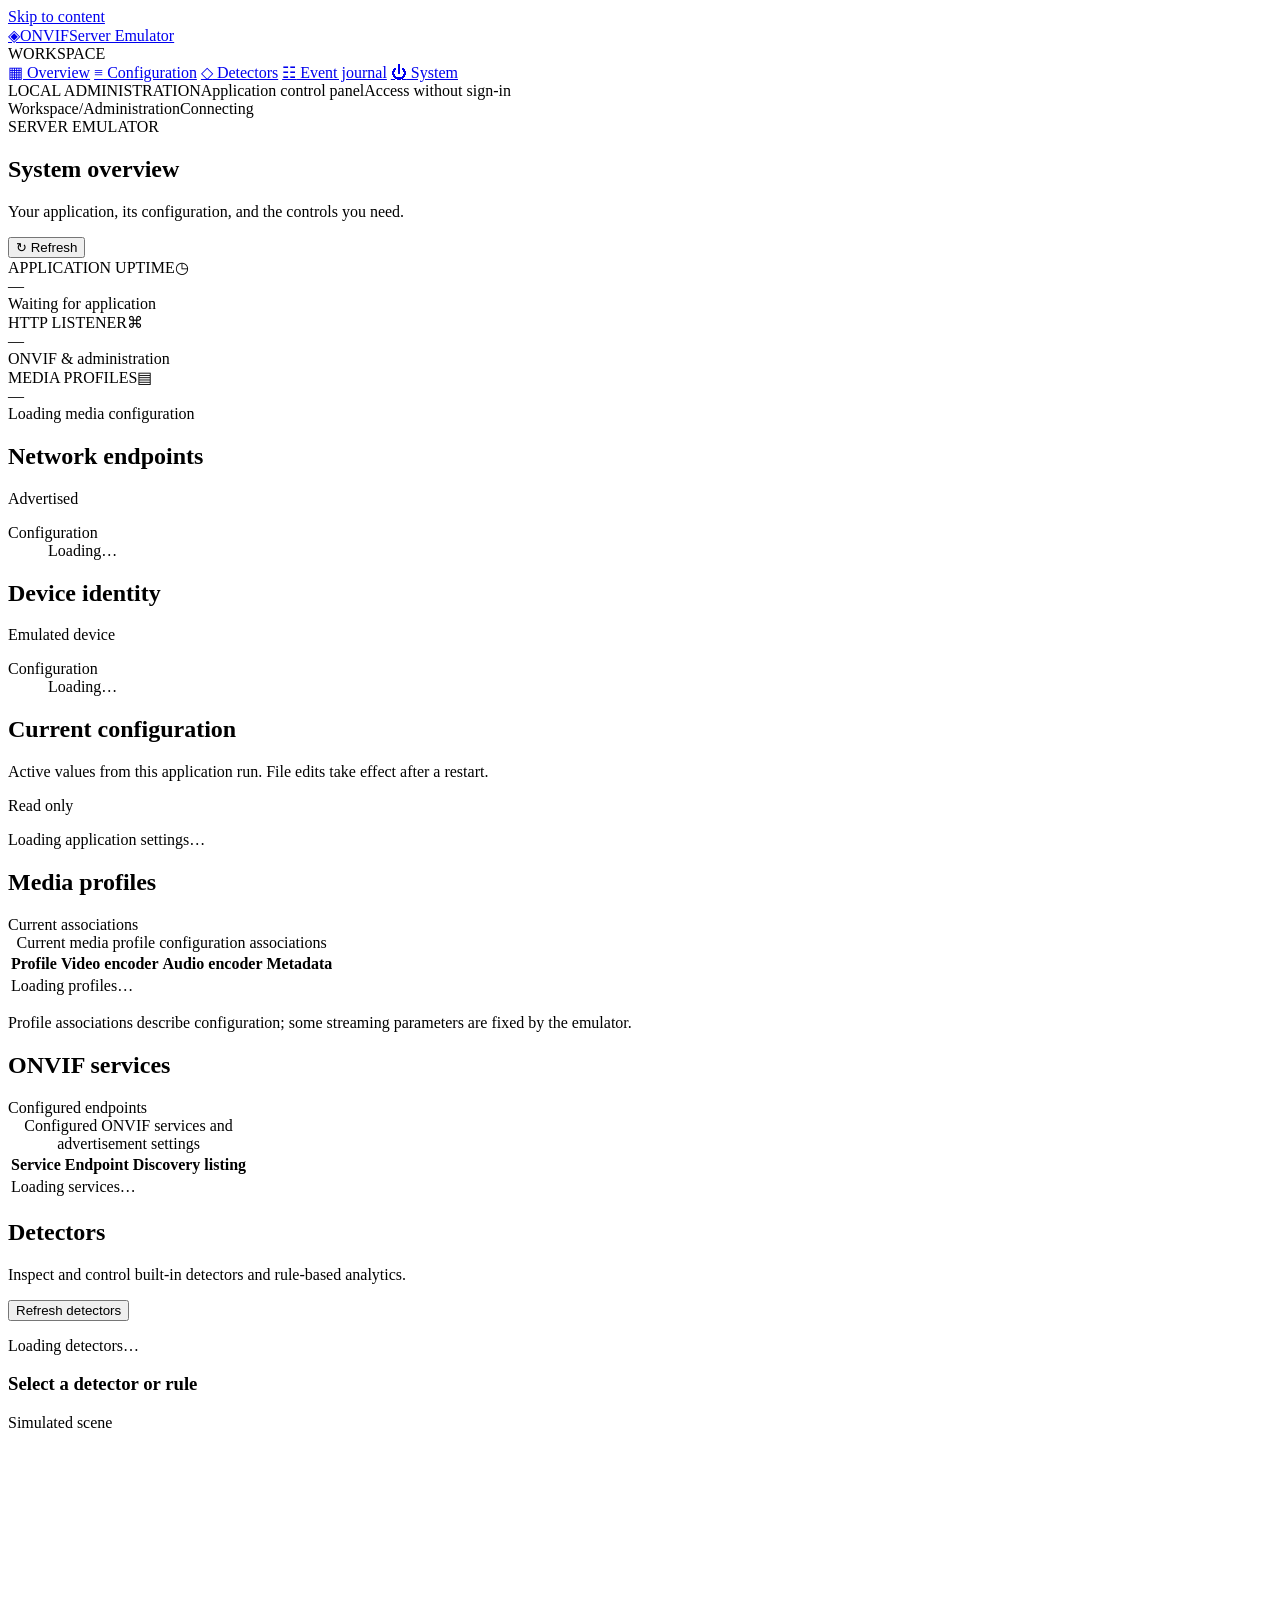
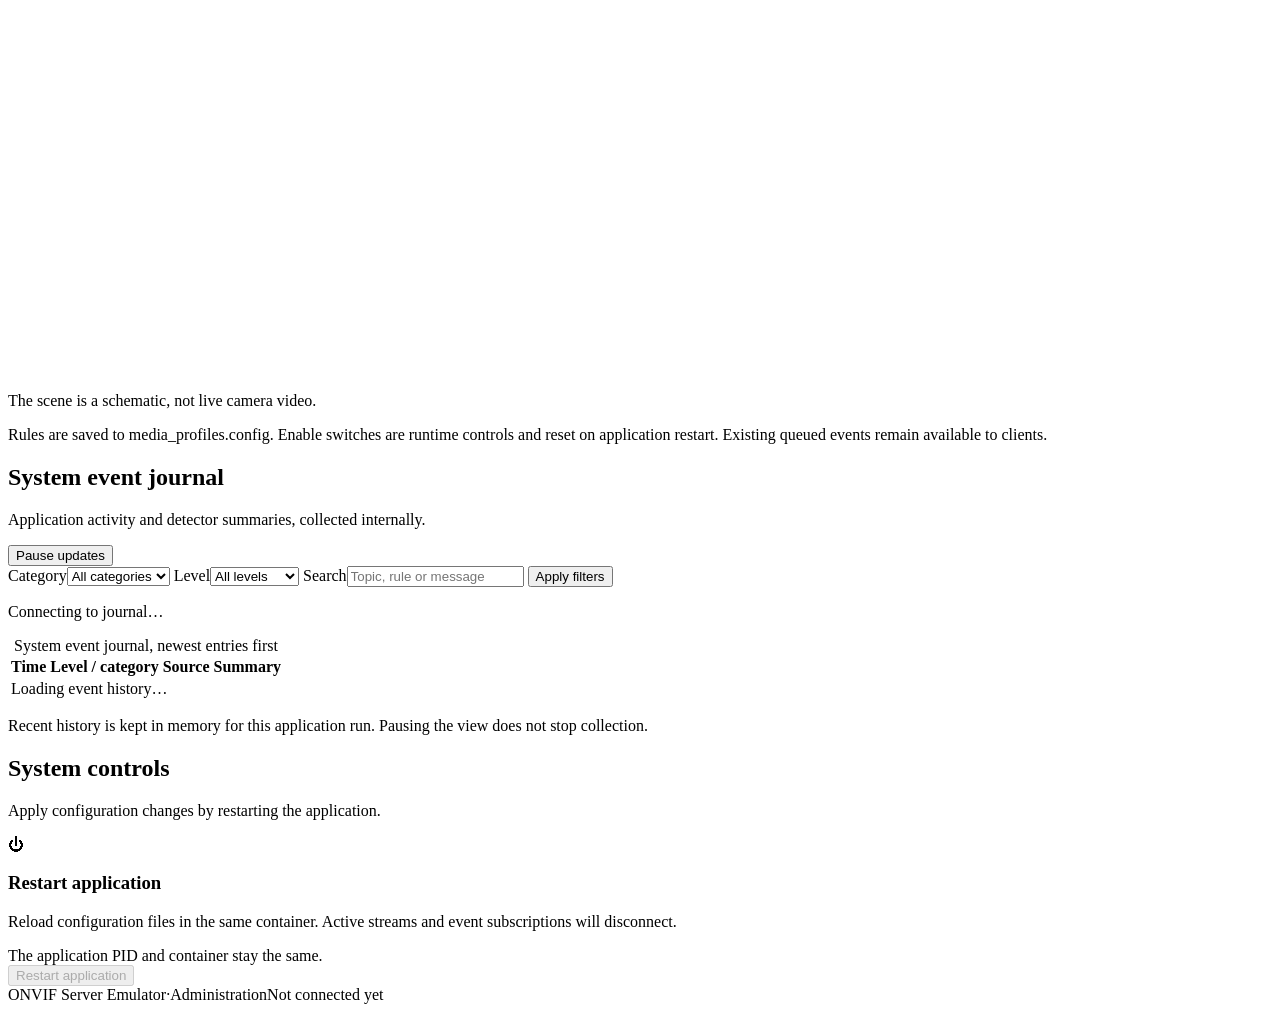
==== web/index.html @ cf8c88bb "Implement Detector Controls and UI for Analytics Rules - Added DetectorControls class to manage runt" ====
<!doctype html>
<html lang="en">
<head>
  <meta charset="utf-8">
  <meta name="viewport" content="width=device-width, initial-scale=1">
  <meta name="color-scheme" content="light">
  <title>Administration · ONVIF Server Emulator</title>
  <link rel="stylesheet" href="/admin/app.css">
  <script src="/admin/app.js" defer></script>
  <script src="/admin/detectors.js" defer></script>
</head>
<body>
  <a class="skip-link" href="#main">Skip to content</a>
  <aside class="sidebar" aria-label="Administration navigation">
    <a class="brand" href="/admin/" aria-label="ONVIF Server Emulator home"><span class="brand-icon" aria-hidden="true">◈</span><span>ONVIF<span class="brand-subtitle">Server Emulator</span></span></a>
    <div class="nav-label">WORKSPACE</div>
    <nav>
      <a class="nav-link" href="#overview"><span aria-hidden="true">▦</span> Overview</a>
      <a class="nav-link" href="#configuration"><span aria-hidden="true">≡</span> Configuration</a>
      <a class="nav-link" href="#detectors"><span aria-hidden="true">◇</span> Detectors</a>
      <a class="nav-link" href="#journal"><span aria-hidden="true">☷</span> Event journal</a>
      <a class="nav-link" href="#system"><span aria-hidden="true">⏻</span> System</a>
    </nav>
    <div class="sidebar-footer"><span class="sidebar-caption">LOCAL ADMINISTRATION</span><span>Application control panel</span><span class="access-label">Access without sign-in</span></div>
  </aside>
  <div class="workspace">
    <header class="topbar"><span><span class="muted">Workspace</span><span class="breadcrumb" aria-hidden="true">/</span>Administration</span><span id="connection" class="connection connecting"><span class="status-dot"></span><span id="connection-label">Connecting</span></span></header>
    <main id="main">
      <section id="overview" aria-labelledby="page-title">
        <div class="page-heading"><div><div class="eyebrow">SERVER EMULATOR</div><h1 id="page-title">System overview</h1><p class="intro">Your application, its configuration, and the controls you need.</p></div><button class="button secondary" id="refresh" type="button"><span aria-hidden="true">↻</span> Refresh</button></div>
        <div id="notice" class="notice" role="status" aria-live="polite" hidden></div>
        <div class="stats">
          <article class="stat"><div class="stat-label">APPLICATION UPTIME<span class="stat-icon" aria-hidden="true">◷</span></div><div class="stat-value" id="uptime">—</div><div class="stat-foot" id="process">Waiting for application</div></article>
          <article class="stat"><div class="stat-label">HTTP LISTENER<span class="stat-icon" aria-hidden="true">⌘</span></div><div class="stat-value mono" id="http-port">—</div><div class="stat-foot" id="http-bind">ONVIF &amp; administration</div></article>
          <article class="stat"><div class="stat-label">MEDIA PROFILES<span class="stat-icon" aria-hidden="true">▤</span></div><div class="stat-value" id="profile-count">—</div><div class="stat-foot" id="metadata-status">Loading media configuration</div></article>
        </div>
        <div class="summary-grid"><article class="panel"><div class="panel-heading"><h2>Network endpoints</h2><span class="tag">Advertised</span></div><dl id="network-summary" class="key-values"><dt>Configuration</dt><dd>Loading…</dd></dl></article><article class="panel"><div class="panel-heading"><h2>Device identity</h2><span class="tag">Emulated device</span></div><dl id="device-summary" class="key-values"><dt>Configuration</dt><dd>Loading…</dd></dl></article></div>
      </section>
      <section id="configuration" aria-labelledby="configuration-title">
        <div class="section-heading"><div><h2 id="configuration-title">Current configuration</h2><p>Active values from this application run. File edits take effect after a restart.</p></div><span class="tag">Read only</span></div>
        <div class="panel config-panel" id="settings"><p class="loading">Loading application settings…</p></div>
        <article class="panel table-panel"><div class="panel-heading"><h2>Media profiles</h2><span class="tag">Current associations</span></div><div class="table-scroll"><table><caption class="sr-only">Current media profile configuration associations</caption><thead><tr><th>Profile</th><th>Video encoder</th><th>Audio encoder</th><th>Metadata</th></tr></thead><tbody id="profiles-body"><tr><td colspan="4">Loading profiles…</td></tr></tbody></table></div><p class="table-note">Profile associations describe configuration; some streaming parameters are fixed by the emulator.</p></article>
        <article class="panel table-panel"><div class="panel-heading"><h2>ONVIF services</h2><span class="tag">Configured endpoints</span></div><div class="table-scroll"><table><caption class="sr-only">Configured ONVIF services and advertisement settings</caption><thead><tr><th>Service</th><th>Endpoint</th><th>Discovery listing</th></tr></thead><tbody id="services-body"><tr><td colspan="3">Loading services…</td></tr></tbody></table></div></article>
      </section>
      <section id="detectors" aria-labelledby="detector-title">
        <div class="section-heading"><div><h2 id="detector-title">Detectors</h2><p>Inspect and control built-in detectors and rule-based analytics.</p></div><button id="detector-refresh" class="button secondary" type="button">Refresh detectors</button></div>
        <p id="detector-message" class="notice" role="status" aria-live="polite">Loading detectors…</p>
        <div class="detector-layout">
          <aside class="panel detector-catalog" aria-label="Detector list" id="detector-catalog"></aside>
          <article class="panel detector-editor">
            <div class="panel-heading"><h3 id="detector-selected-title">Select a detector or rule</h3><span class="tag">Simulated scene</span></div>
            <canvas id="detector-scene" width="960" height="540" aria-label="Configured detector geometry over a uniform simulated frame"></canvas>
            <p id="detector-coordinate-note" class="table-note">The scene is a schematic, not live camera video.</p>
            <div id="detector-settings" class="detector-settings"></div>
          </article>
        </div>
        <p class="table-note">Rules are saved to media_profiles.config. Enable switches are runtime controls and reset on application restart. Existing queued events remain available to clients.</p>
      </section>
      <section id="journal" aria-labelledby="journal-title">
        <div class="section-heading"><div><h2 id="journal-title">System event journal</h2><p>Application activity and detector summaries, collected internally.</p></div><button id="journal-pause" class="button secondary" type="button" aria-pressed="false">Pause updates</button></div>
        <article class="panel">
          <form id="journal-filters" class="journal-filters" role="search" aria-label="Filter journal">
            <label>Category<select id="journal-category"><option value="">All categories</option><option value="system">System</option><option value="client">Clients</option><option value="detector">Detectors</option></select></label>
            <label>Level<select id="journal-level"><option value="">All levels</option><option value="info">Information</option><option value="warn">Warning</option><option value="error">Error</option></select></label>
            <label class="journal-search">Search<input id="journal-search" type="search" maxlength="64" placeholder="Topic, rule or message"></label>
            <button class="button secondary" type="submit">Apply filters</button>
          </form>
          <p id="journal-state" class="journal-state" role="status" aria-live="polite">Connecting to journal…</p>
          <p id="journal-gap" class="journal-gap" role="status" hidden></p>
          <div class="table-scroll journal-scroll" tabindex="0" aria-label="Event history">
            <table><caption class="sr-only">System event journal, newest entries first</caption><thead><tr><th>Time</th><th>Level / category</th><th>Source</th><th>Summary</th></tr></thead><tbody id="journal-body"><tr><td colspan="4">Loading event history…</td></tr></tbody></table>
          </div>
          <p class="table-note">Recent history is kept in memory for this application run. Pausing the view does not stop collection.</p>
        </article>
      </section>
      <section id="system" aria-labelledby="system-title"><div class="section-heading"><div><h2 id="system-title">System controls</h2><p>Apply configuration changes by restarting the application.</p></div></div><article class="panel restart-panel"><div class="restart-icon" aria-hidden="true">⏻</div><div class="restart-copy"><h3>Restart application</h3><p>Reload configuration files in the same container. Active streams and event subscriptions will disconnect.</p><span class="restart-note">The application PID and container stay the same.</span></div><button id="restart" class="button danger" type="button" disabled>Restart application</button></article></section>
      <footer class="page-footer"><span>ONVIF Server Emulator<span class="footer-separator">·</span>Administration</span><span id="last-update">Not connected yet</span></footer>
    </main>
  </div>
  <dialog id="restart-dialog" aria-labelledby="dialog-title" aria-describedby="dialog-description"><form method="dialog"><div class="dialog-icon" aria-hidden="true">⏻</div><h2 id="dialog-title">Restart application?</h2><p id="dialog-description">The application will reload its configuration files. Active streams and event subscriptions will disconnect and must be reconnected.</p><p class="dialog-detail">If you changed the HTTP address or port, reopen administration at the new address. Invalid configuration can prevent startup.</p><div class="dialog-actions"><button class="button secondary" value="cancel" autofocus>Cancel</button><button id="confirm-restart" class="button danger" value="restart">Restart application</button></div></form></dialog>
  <noscript><p class="noscript">Enable JavaScript to view current settings and restart the application.</p></noscript>
</body>
</html>
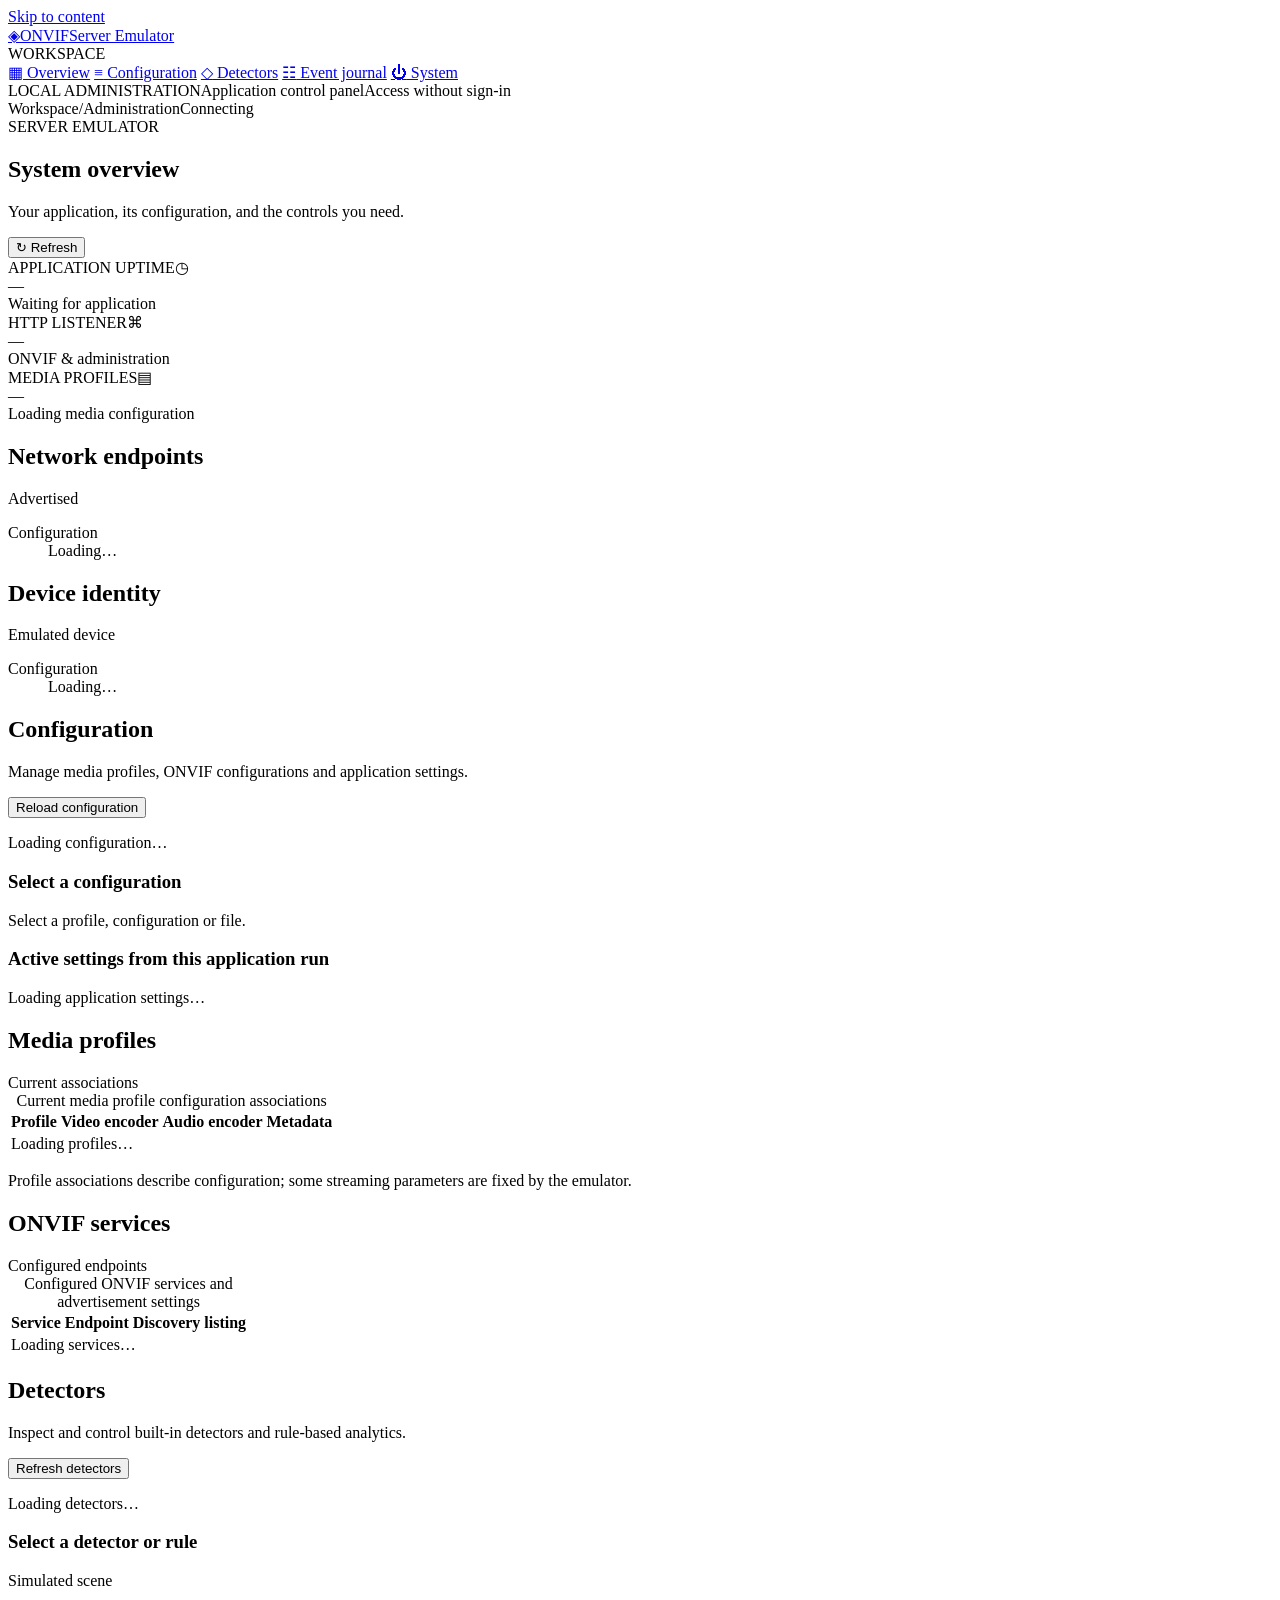
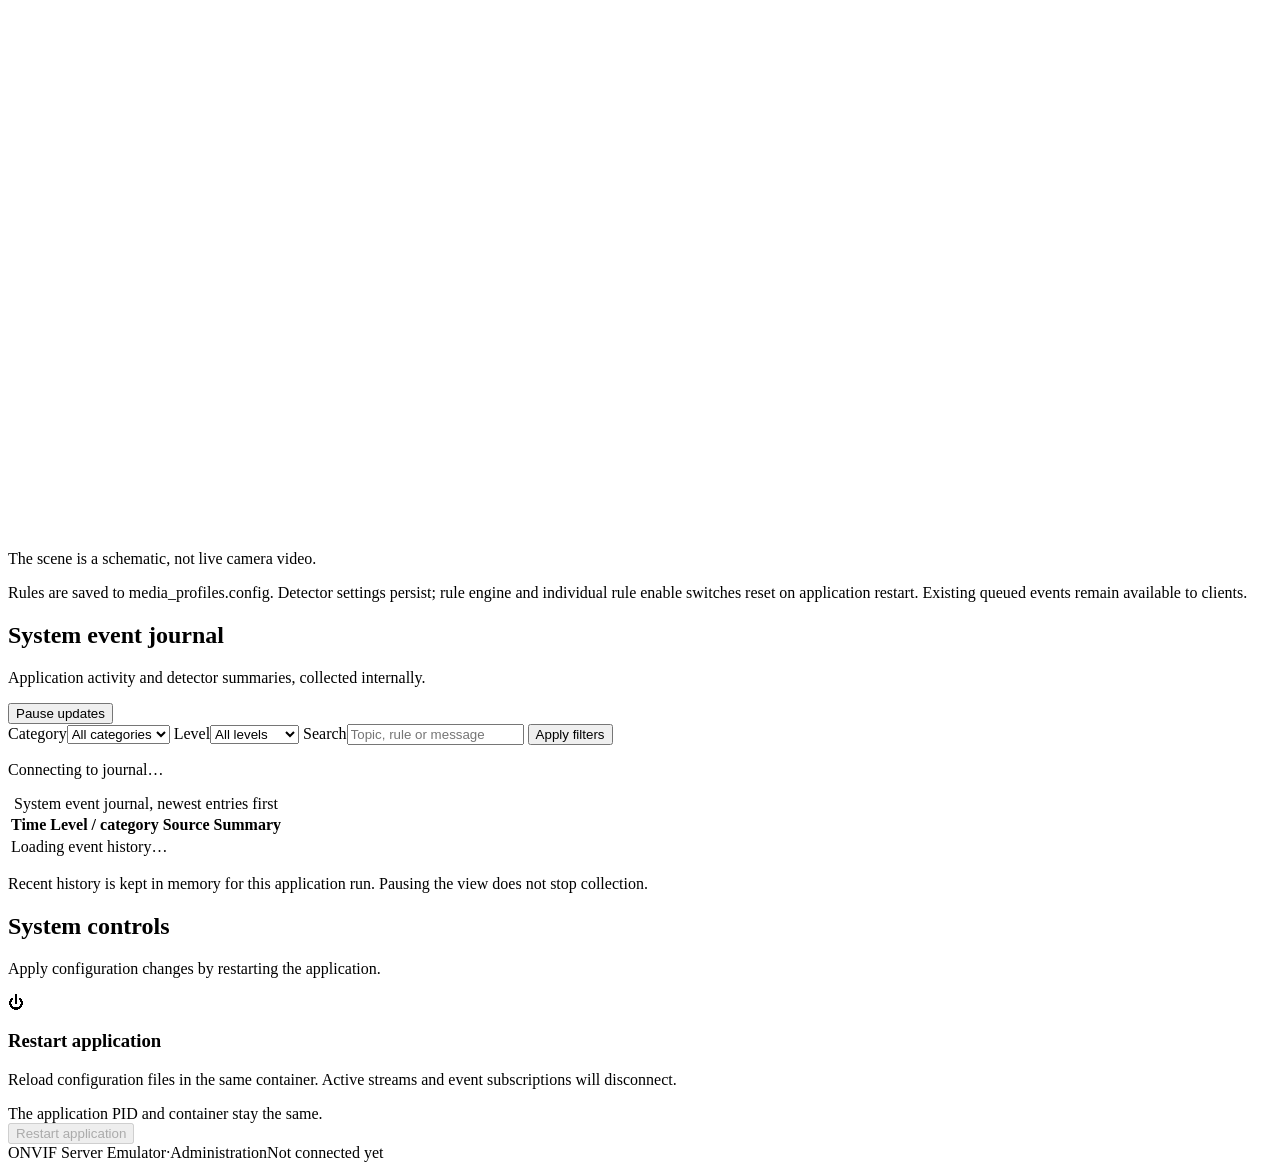
==== commit ffe22c71: "feat: Implement Configuration UI for managing media profiles and ONVIF settings - Added Configuratio" ====
--- a/web/index.html
+++ b/web/index.html
@@ -8,6 +8,7 @@
   <link rel="stylesheet" href="/admin/app.css">
   <script src="/admin/app.js" defer></script>
   <script src="/admin/detectors.js" defer></script>
+  <script src="/admin/configuration.js" defer></script>
 </head>
 <body>
   <a class="skip-link" href="#main">Skip to content</a>
@@ -37,7 +38,14 @@
         <div class="summary-grid"><article class="panel"><div class="panel-heading"><h2>Network endpoints</h2><span class="tag">Advertised</span></div><dl id="network-summary" class="key-values"><dt>Configuration</dt><dd>Loading…</dd></dl></article><article class="panel"><div class="panel-heading"><h2>Device identity</h2><span class="tag">Emulated device</span></div><dl id="device-summary" class="key-values"><dt>Configuration</dt><dd>Loading…</dd></dl></article></div>
       </section>
       <section id="configuration" aria-labelledby="configuration-title">
-        <div class="section-heading"><div><h2 id="configuration-title">Current configuration</h2><p>Active values from this application run. File edits take effect after a restart.</p></div><span class="tag">Read only</span></div>
+        <div class="section-heading"><div><h2 id="configuration-title">Configuration</h2><p>Manage media profiles, ONVIF configurations and application settings.</p></div><button id="configuration-refresh" class="button secondary" type="button">Reload configuration</button></div>
+        <p id="configuration-message" class="notice" role="status" aria-live="polite" hidden></p>
+        <p id="configuration-restart" class="notice" role="status" hidden></p>
+        <div id="configuration-workspace" class="detector-layout">
+          <aside id="configuration-catalog" class="panel detector-catalog" aria-label="Configuration catalog"><p>Loading configuration…</p></aside>
+          <article class="panel"><div class="panel-heading"><h3 id="configuration-selected">Select a configuration</h3></div><div id="configuration-editor" class="detector-settings"><p>Select a profile, configuration or file.</p></div></article>
+        </div>
+        <h3>Active settings from this application run</h3>
         <div class="panel config-panel" id="settings"><p class="loading">Loading application settings…</p></div>
         <article class="panel table-panel"><div class="panel-heading"><h2>Media profiles</h2><span class="tag">Current associations</span></div><div class="table-scroll"><table><caption class="sr-only">Current media profile configuration associations</caption><thead><tr><th>Profile</th><th>Video encoder</th><th>Audio encoder</th><th>Metadata</th></tr></thead><tbody id="profiles-body"><tr><td colspan="4">Loading profiles…</td></tr></tbody></table></div><p class="table-note">Profile associations describe configuration; some streaming parameters are fixed by the emulator.</p></article>
         <article class="panel table-panel"><div class="panel-heading"><h2>ONVIF services</h2><span class="tag">Configured endpoints</span></div><div class="table-scroll"><table><caption class="sr-only">Configured ONVIF services and advertisement settings</caption><thead><tr><th>Service</th><th>Endpoint</th><th>Discovery listing</th></tr></thead><tbody id="services-body"><tr><td colspan="3">Loading services…</td></tr></tbody></table></div></article>
@@ -54,7 +62,7 @@
             <div id="detector-settings" class="detector-settings"></div>
           </article>
         </div>
-        <p class="table-note">Rules are saved to media_profiles.config. Enable switches are runtime controls and reset on application restart. Existing queued events remain available to clients.</p>
+        <p class="table-note">Rules are saved to media_profiles.config. Detector settings persist; rule engine and individual rule enable switches reset on application restart. Existing queued events remain available to clients.</p>
       </section>
       <section id="journal" aria-labelledby="journal-title">
         <div class="section-heading"><div><h2 id="journal-title">System event journal</h2><p>Application activity and detector summaries, collected internally.</p></div><button id="journal-pause" class="button secondary" type="button" aria-pressed="false">Pause updates</button></div>
@@ -77,6 +85,17 @@
       <footer class="page-footer"><span>ONVIF Server Emulator<span class="footer-separator">·</span>Administration</span><span id="last-update">Not connected yet</span></footer>
     </main>
   </div>
+  <dialog id="configuration-saved-dialog" aria-labelledby="configuration-saved-title">
+    <h2 id="configuration-saved-title">Configuration saved</h2>
+    <p>These changes take full effect only after restarting the application. Use System / Restart application when you are ready.</p>
+    <form method="dialog" class="dialog-actions"><button class="button secondary" autofocus>Close</button></form>
+  </dialog>
+  <dialog id="config-error-dialog" aria-labelledby="config-error-title" aria-describedby="config-error-summary">
+    <h2 id="config-error-title">Settings could not be applied</h2>
+    <p id="config-error-summary"></p>
+    <ul id="config-error-details" class="validation-issues"></ul>
+    <form method="dialog" class="dialog-actions"><button class="button secondary" autofocus>Close</button></form>
+  </dialog>
   <dialog id="restart-dialog" aria-labelledby="dialog-title" aria-describedby="dialog-description"><form method="dialog"><div class="dialog-icon" aria-hidden="true">⏻</div><h2 id="dialog-title">Restart application?</h2><p id="dialog-description">The application will reload its configuration files. Active streams and event subscriptions will disconnect and must be reconnected.</p><p class="dialog-detail">If you changed the HTTP address or port, reopen administration at the new address. Invalid configuration can prevent startup.</p><div class="dialog-actions"><button class="button secondary" value="cancel" autofocus>Cancel</button><button id="confirm-restart" class="button danger" value="restart">Restart application</button></div></form></dialog>
   <noscript><p class="noscript">Enable JavaScript to view current settings and restart the application.</p></noscript>
 </body>
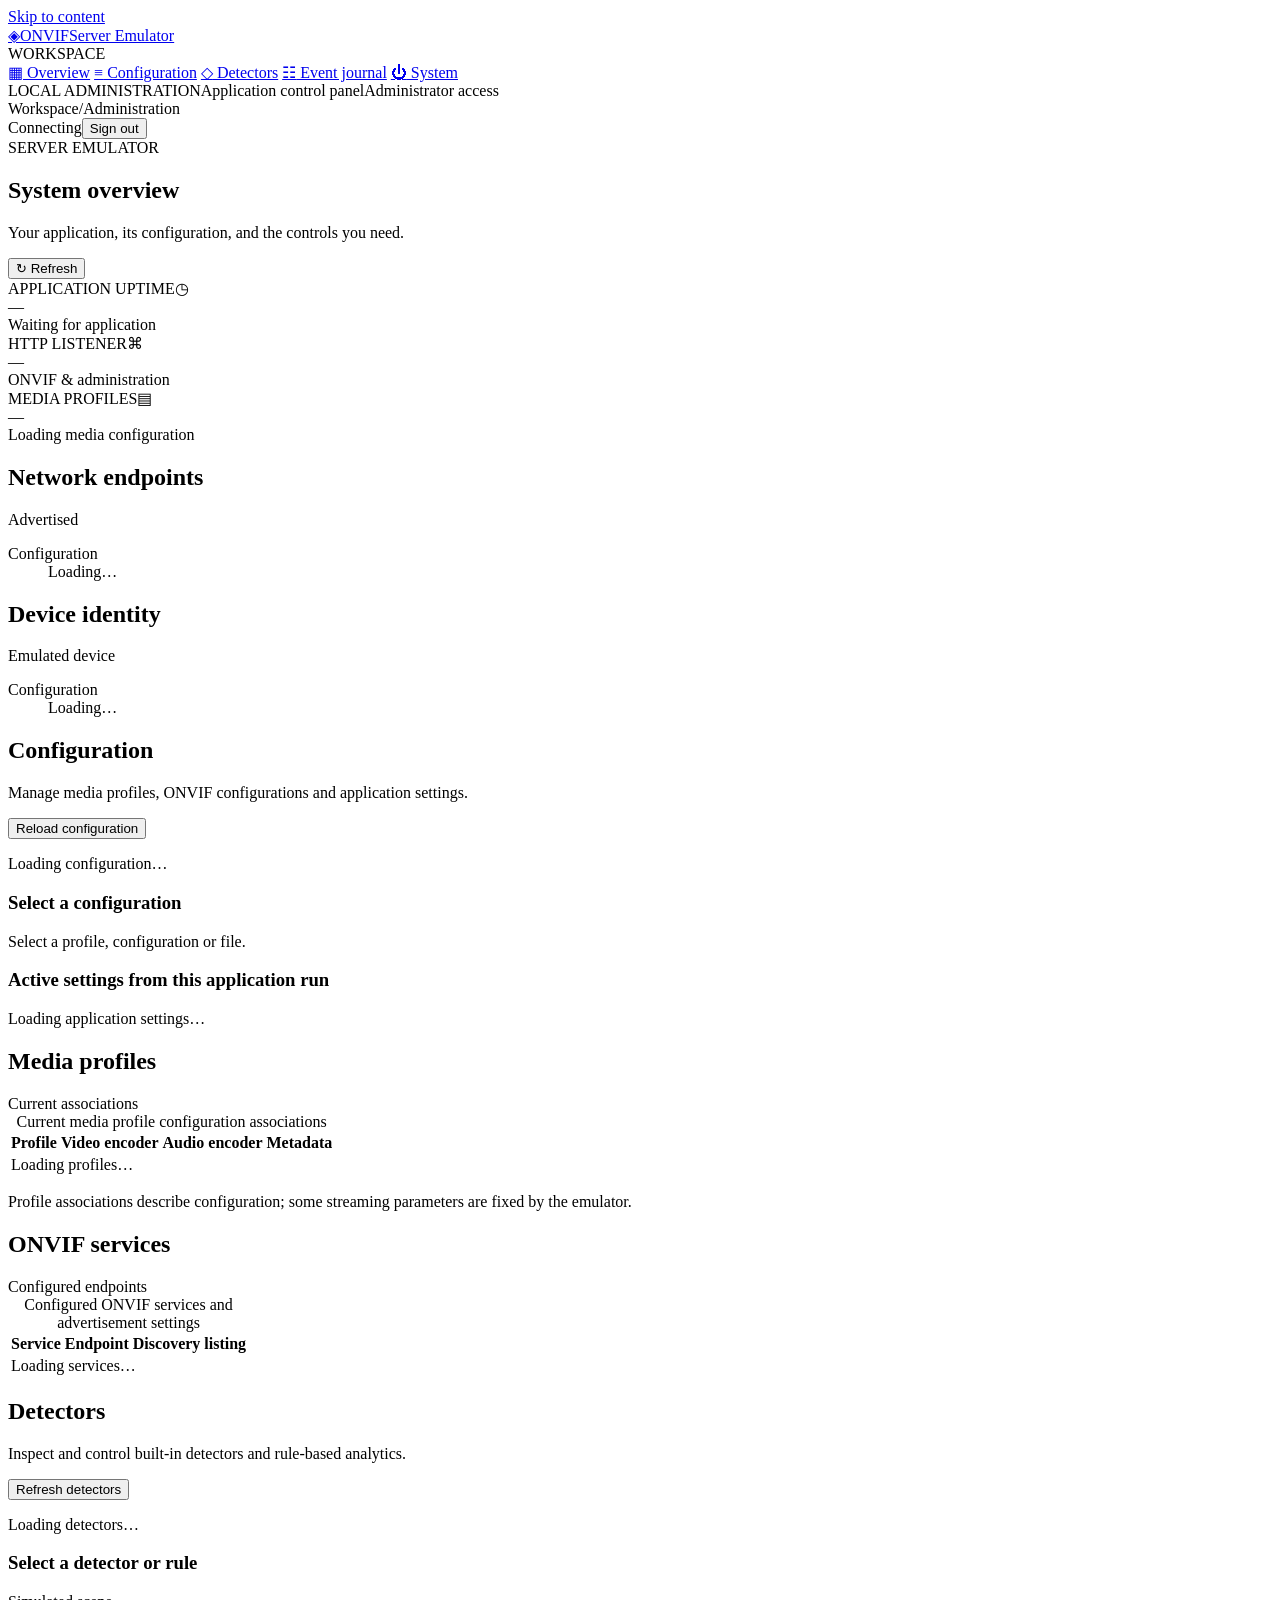
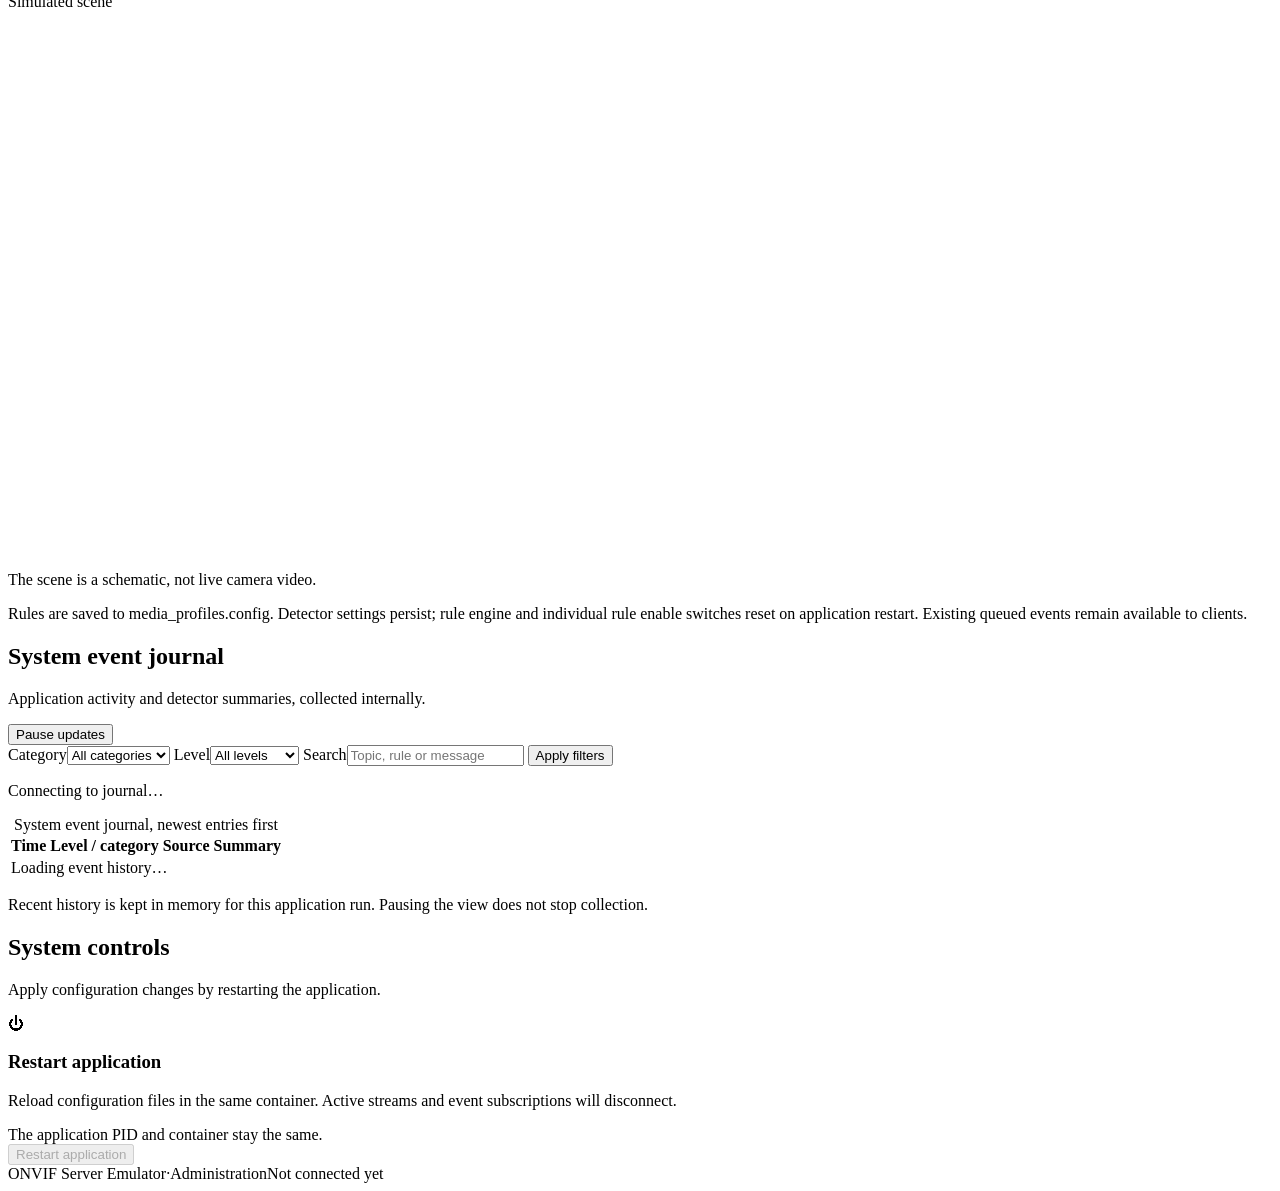
==== commit da77c902: "Implement web authentication for ONVIF Server Emulator - Added `WebAuthentication` class to manage u" ====
--- a/web/index.html
+++ b/web/index.html
@@ -6,6 +6,7 @@
   <meta name="color-scheme" content="light">
   <title>Administration · ONVIF Server Emulator</title>
   <link rel="stylesheet" href="/admin/app.css">
+  <script src="/admin/session.js" defer></script>
   <script src="/admin/app.js" defer></script>
   <script src="/admin/detectors.js" defer></script>
   <script src="/admin/configuration.js" defer></script>
@@ -22,10 +23,10 @@
       <a class="nav-link" href="#journal"><span aria-hidden="true">☷</span> Event journal</a>
       <a class="nav-link" href="#system"><span aria-hidden="true">⏻</span> System</a>
     </nav>
-    <div class="sidebar-footer"><span class="sidebar-caption">LOCAL ADMINISTRATION</span><span>Application control panel</span><span class="access-label">Access without sign-in</span></div>
+    <div class="sidebar-footer"><span class="sidebar-caption">LOCAL ADMINISTRATION</span><span>Application control panel</span><span class="access-label">Administrator access</span></div>
   </aside>
   <div class="workspace">
-    <header class="topbar"><span><span class="muted">Workspace</span><span class="breadcrumb" aria-hidden="true">/</span>Administration</span><span id="connection" class="connection connecting"><span class="status-dot"></span><span id="connection-label">Connecting</span></span></header>
+    <header class="topbar"><span><span class="muted">Workspace</span><span class="breadcrumb" aria-hidden="true">/</span>Administration</span><div class="topbar-actions"><span id="connection" class="connection connecting"><span class="status-dot"></span><span id="connection-label">Connecting</span></span><button class="button secondary" id="sign-out" type="button">Sign out</button></div></header>
     <main id="main">
       <section id="overview" aria-labelledby="page-title">
         <div class="page-heading"><div><div class="eyebrow">SERVER EMULATOR</div><h1 id="page-title">System overview</h1><p class="intro">Your application, its configuration, and the controls you need.</p></div><button class="button secondary" id="refresh" type="button"><span aria-hidden="true">↻</span> Refresh</button></div>
@@ -96,7 +97,7 @@
     <ul id="config-error-details" class="validation-issues"></ul>
     <form method="dialog" class="dialog-actions"><button class="button secondary" autofocus>Close</button></form>
   </dialog>
-  <dialog id="restart-dialog" aria-labelledby="dialog-title" aria-describedby="dialog-description"><form method="dialog"><div class="dialog-icon" aria-hidden="true">⏻</div><h2 id="dialog-title">Restart application?</h2><p id="dialog-description">The application will reload its configuration files. Active streams and event subscriptions will disconnect and must be reconnected.</p><p class="dialog-detail">If you changed the HTTP address or port, reopen administration at the new address. Invalid configuration can prevent startup.</p><div class="dialog-actions"><button class="button secondary" value="cancel" autofocus>Cancel</button><button id="confirm-restart" class="button danger" value="restart">Restart application</button></div></form></dialog>
+  <dialog id="restart-dialog" aria-labelledby="dialog-title" aria-describedby="dialog-description"><form method="dialog"><div class="dialog-icon" aria-hidden="true">⏻</div><h2 id="dialog-title">Restart application?</h2><p id="dialog-description">The application will reload its configuration files. Active streams and event subscriptions will disconnect and must be reconnected. You will need to sign in again.</p><p class="dialog-detail">If you changed the HTTP address or port, reopen administration at the new address. Invalid configuration can prevent startup.</p><div class="dialog-actions"><button class="button secondary" value="cancel" autofocus>Cancel</button><button id="confirm-restart" class="button danger" value="restart">Restart application</button></div></form></dialog>
   <noscript><p class="noscript">Enable JavaScript to view current settings and restart the application.</p></noscript>
 </body>
 </html>
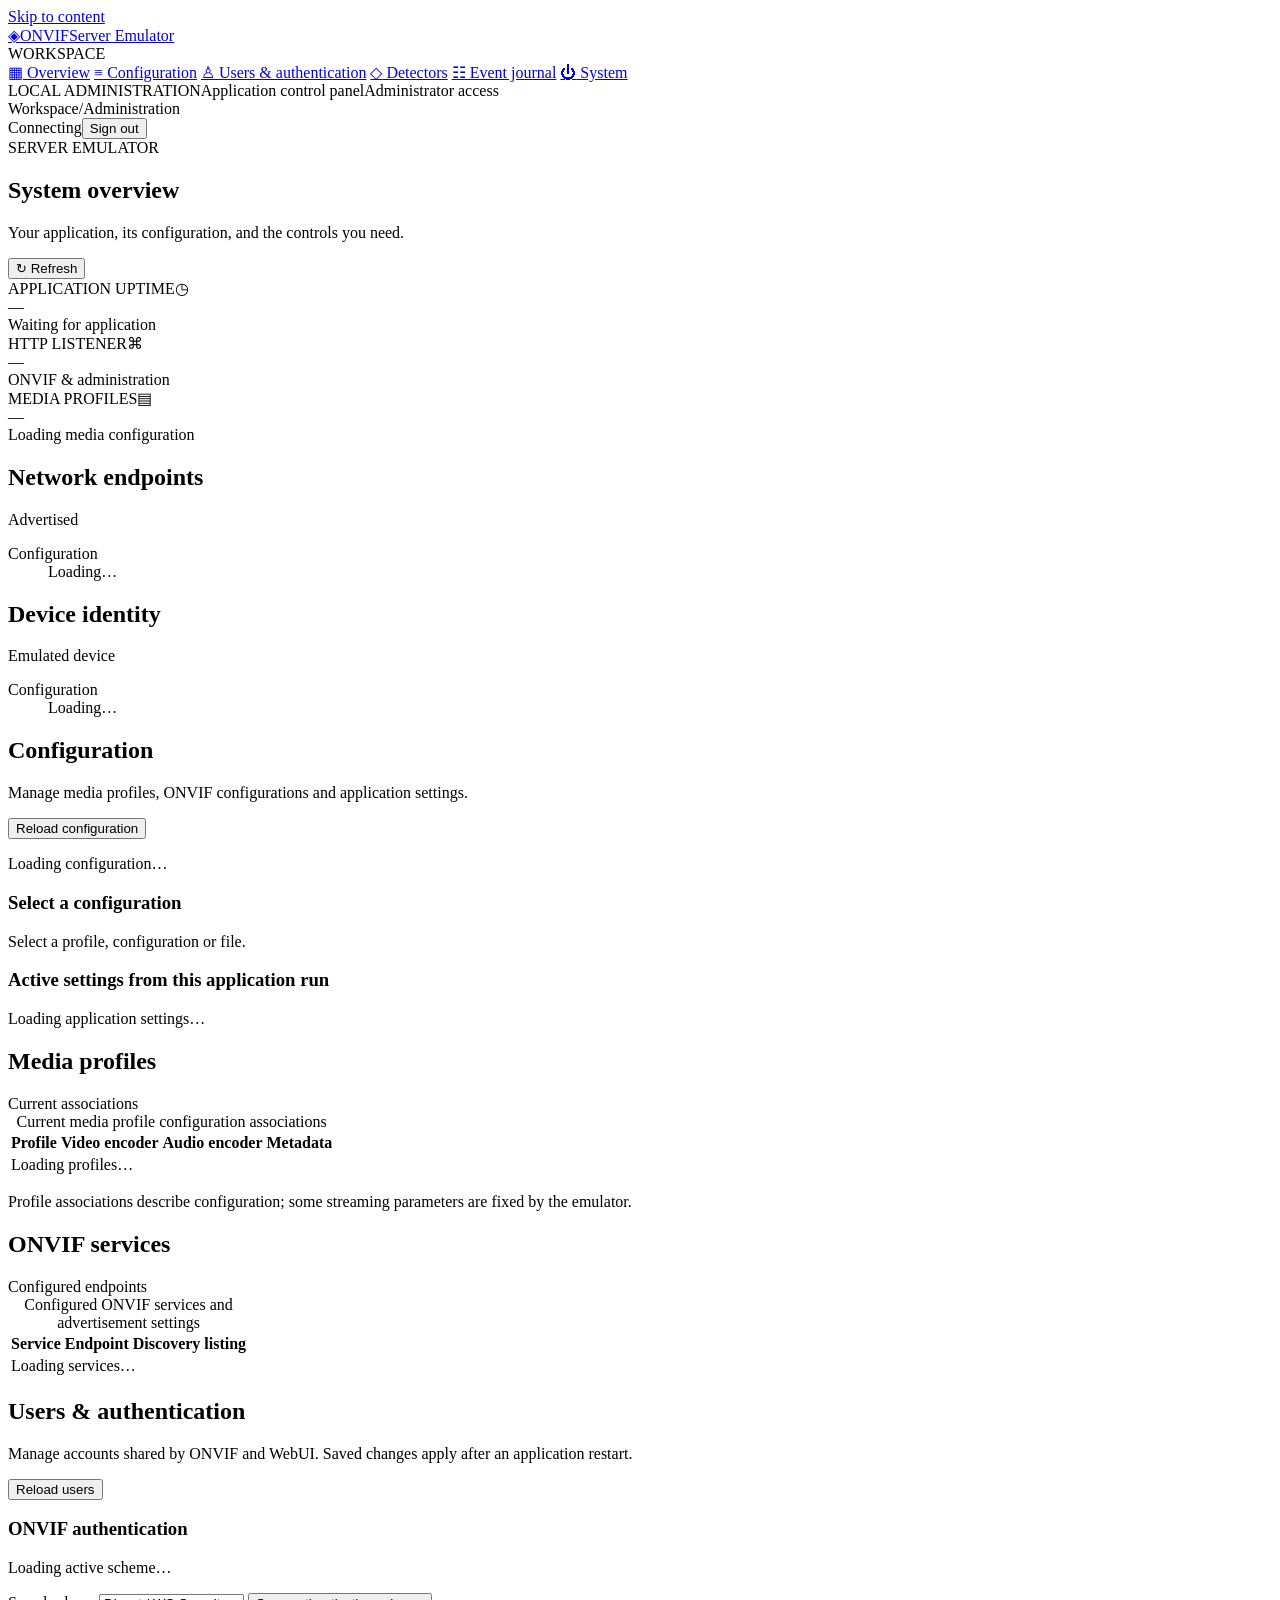
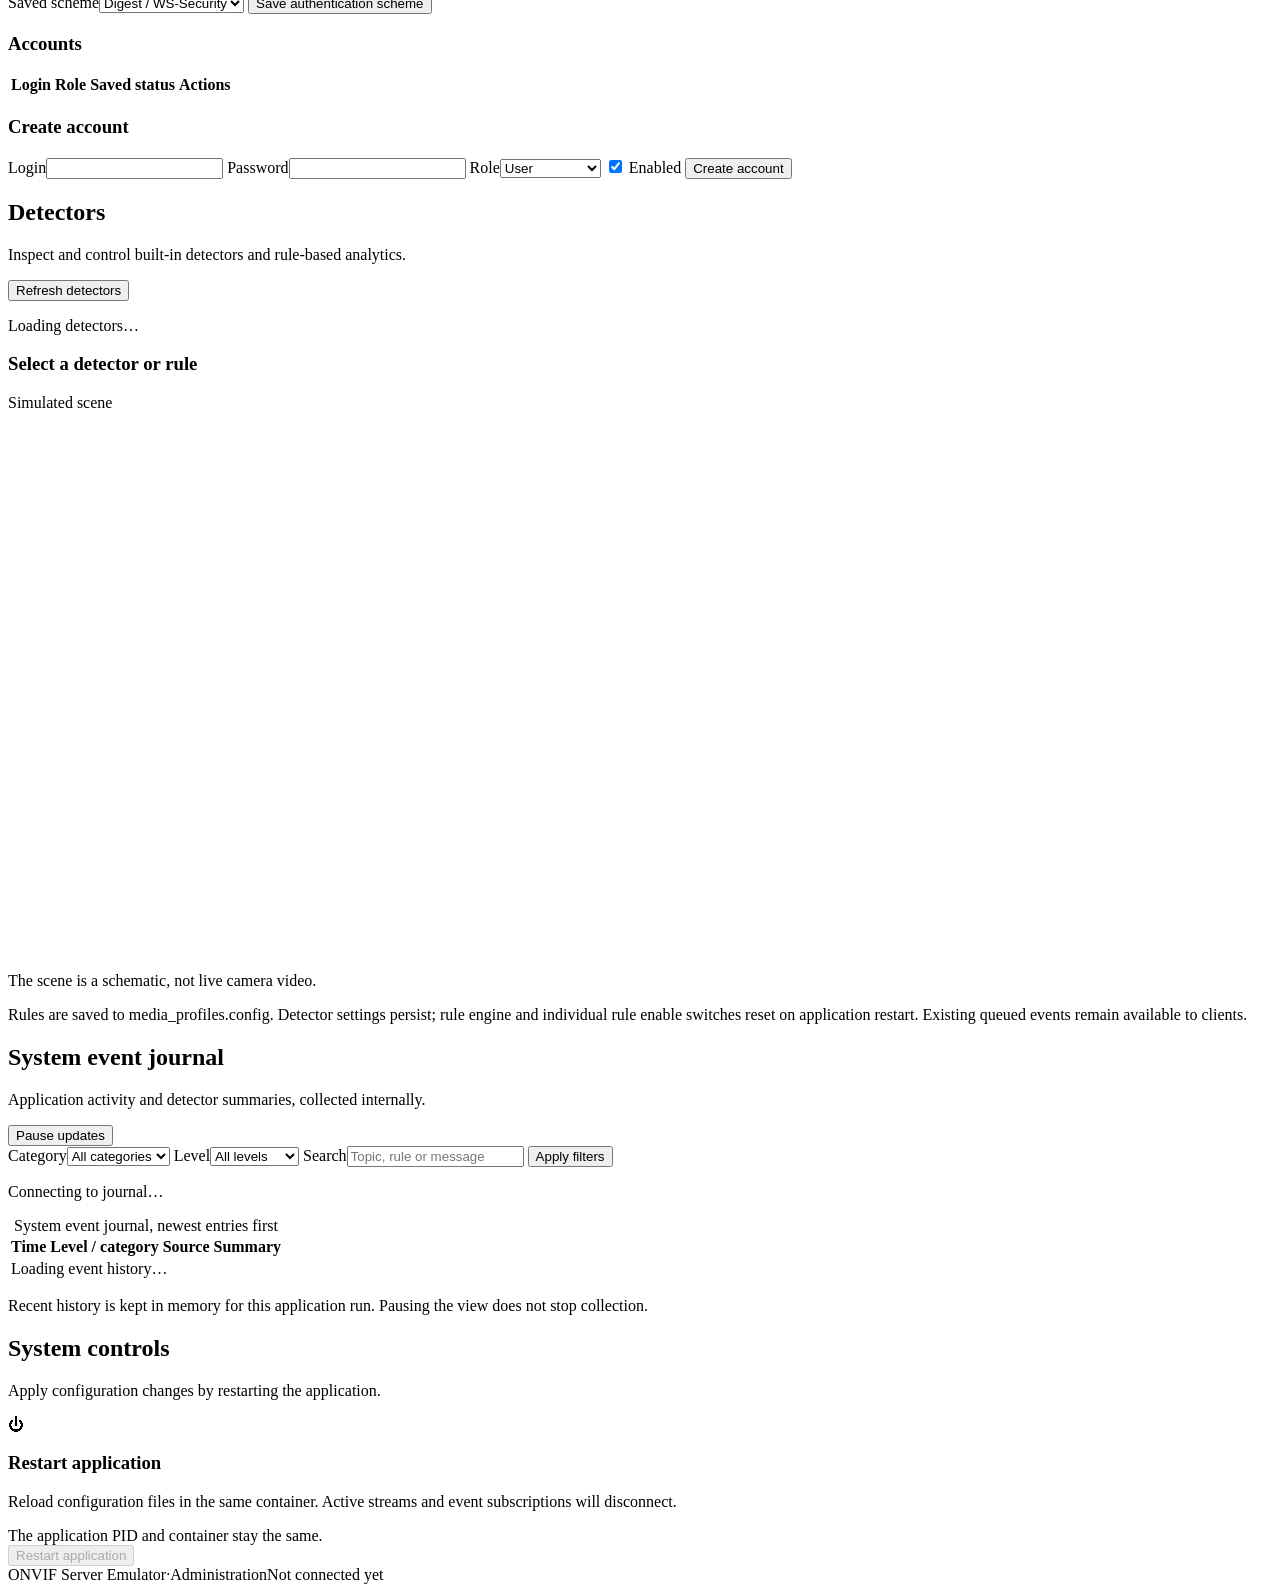
==== commit 2d12e81a: "feat: Implement user management and authentication features in WebUI" ====
--- a/web/index.html
+++ b/web/index.html
@@ -10,6 +10,7 @@
   <script src="/admin/app.js" defer></script>
   <script src="/admin/detectors.js" defer></script>
   <script src="/admin/configuration.js" defer></script>
+  <script src="/admin/users.js" defer></script>
 </head>
 <body>
   <a class="skip-link" href="#main">Skip to content</a>
@@ -19,6 +20,7 @@
     <nav>
       <a class="nav-link" href="#overview"><span aria-hidden="true">▦</span> Overview</a>
       <a class="nav-link" href="#configuration"><span aria-hidden="true">≡</span> Configuration</a>
+      <a class="nav-link" href="#users"><span aria-hidden="true">♙</span> Users &amp; authentication</a>
       <a class="nav-link" href="#detectors"><span aria-hidden="true">◇</span> Detectors</a>
       <a class="nav-link" href="#journal"><span aria-hidden="true">☷</span> Event journal</a>
       <a class="nav-link" href="#system"><span aria-hidden="true">⏻</span> System</a>
@@ -50,6 +52,25 @@
         <div class="panel config-panel" id="settings"><p class="loading">Loading application settings…</p></div>
         <article class="panel table-panel"><div class="panel-heading"><h2>Media profiles</h2><span class="tag">Current associations</span></div><div class="table-scroll"><table><caption class="sr-only">Current media profile configuration associations</caption><thead><tr><th>Profile</th><th>Video encoder</th><th>Audio encoder</th><th>Metadata</th></tr></thead><tbody id="profiles-body"><tr><td colspan="4">Loading profiles…</td></tr></tbody></table></div><p class="table-note">Profile associations describe configuration; some streaming parameters are fixed by the emulator.</p></article>
         <article class="panel table-panel"><div class="panel-heading"><h2>ONVIF services</h2><span class="tag">Configured endpoints</span></div><div class="table-scroll"><table><caption class="sr-only">Configured ONVIF services and advertisement settings</caption><thead><tr><th>Service</th><th>Endpoint</th><th>Discovery listing</th></tr></thead><tbody id="services-body"><tr><td colspan="3">Loading services…</td></tr></tbody></table></div></article>
+      </section>
+      <section id="users" aria-labelledby="users-title">
+        <div class="section-heading"><div><h2 id="users-title">Users &amp; authentication</h2><p>Manage accounts shared by ONVIF and WebUI. Saved changes apply after an application restart.</p></div><button id="users-refresh" class="button secondary" type="button">Reload users</button></div>
+        <p id="users-message" class="notice" role="status" aria-live="polite" hidden></p>
+        <div id="users-workspace">
+          <article class="panel"><div class="panel-heading"><h3>ONVIF authentication</h3></div><form id="authentication-form" class="detector-form detector-settings">
+            <p id="authentication-active" class="table-note">Loading active scheme…</p>
+            <label>Saved scheme<select id="authentication-scheme" required><option value="digest/ws-security">Digest / WS-Security</option><option value="digest">Digest</option><option value="ws-security">WS-Security</option><option value="none">None</option></select></label>
+            <button class="button secondary" type="submit">Save authentication scheme</button>
+          </form></article>
+          <article class="panel table-panel"><div class="panel-heading"><h3>Accounts</h3></div><div class="table-scroll"><table><thead><tr><th>Login</th><th>Role</th><th>Saved status</th><th>Actions</th></tr></thead><tbody id="users-body"></tbody></table></div></article>
+          <article class="panel"><div class="panel-heading"><h3>Create account</h3></div><form id="user-create" class="detector-form detector-settings">
+            <label>Login<input id="user-login" required autocomplete="off" pattern="[^:\x00-\x1f\x7f]+"></label>
+            <label>Password<input id="user-password" type="password" required autocomplete="new-password"></label>
+            <label>Role<select id="user-role"><option value="user">User</option><option value="operator">Operator</option><option value="administrator">Administrator</option></select></label>
+            <label><input id="user-enabled" type="checkbox" checked> Enabled</label>
+            <button class="button secondary" type="submit">Create account</button>
+          </form></article>
+        </div>
       </section>
       <section id="detectors" aria-labelledby="detector-title">
         <div class="section-heading"><div><h2 id="detector-title">Detectors</h2><p>Inspect and control built-in detectors and rule-based analytics.</p></div><button id="detector-refresh" class="button secondary" type="button">Refresh detectors</button></div>
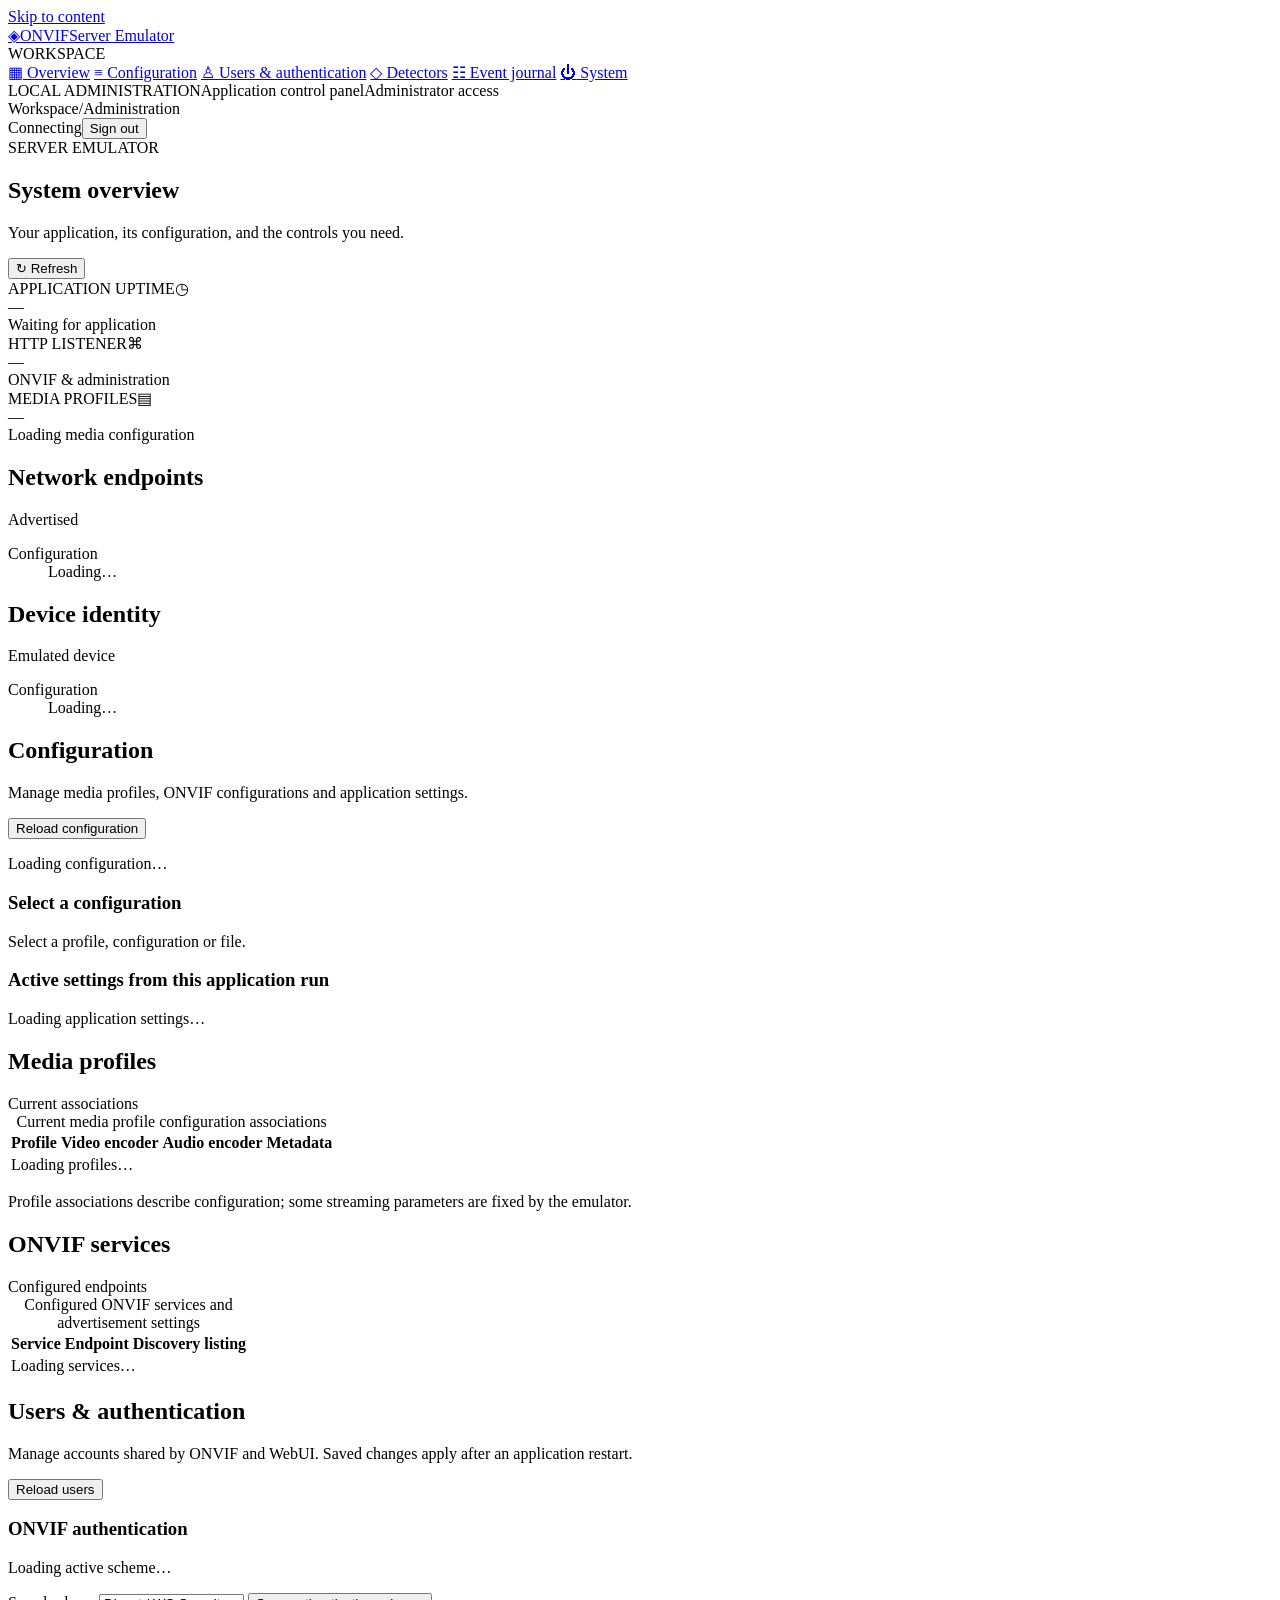
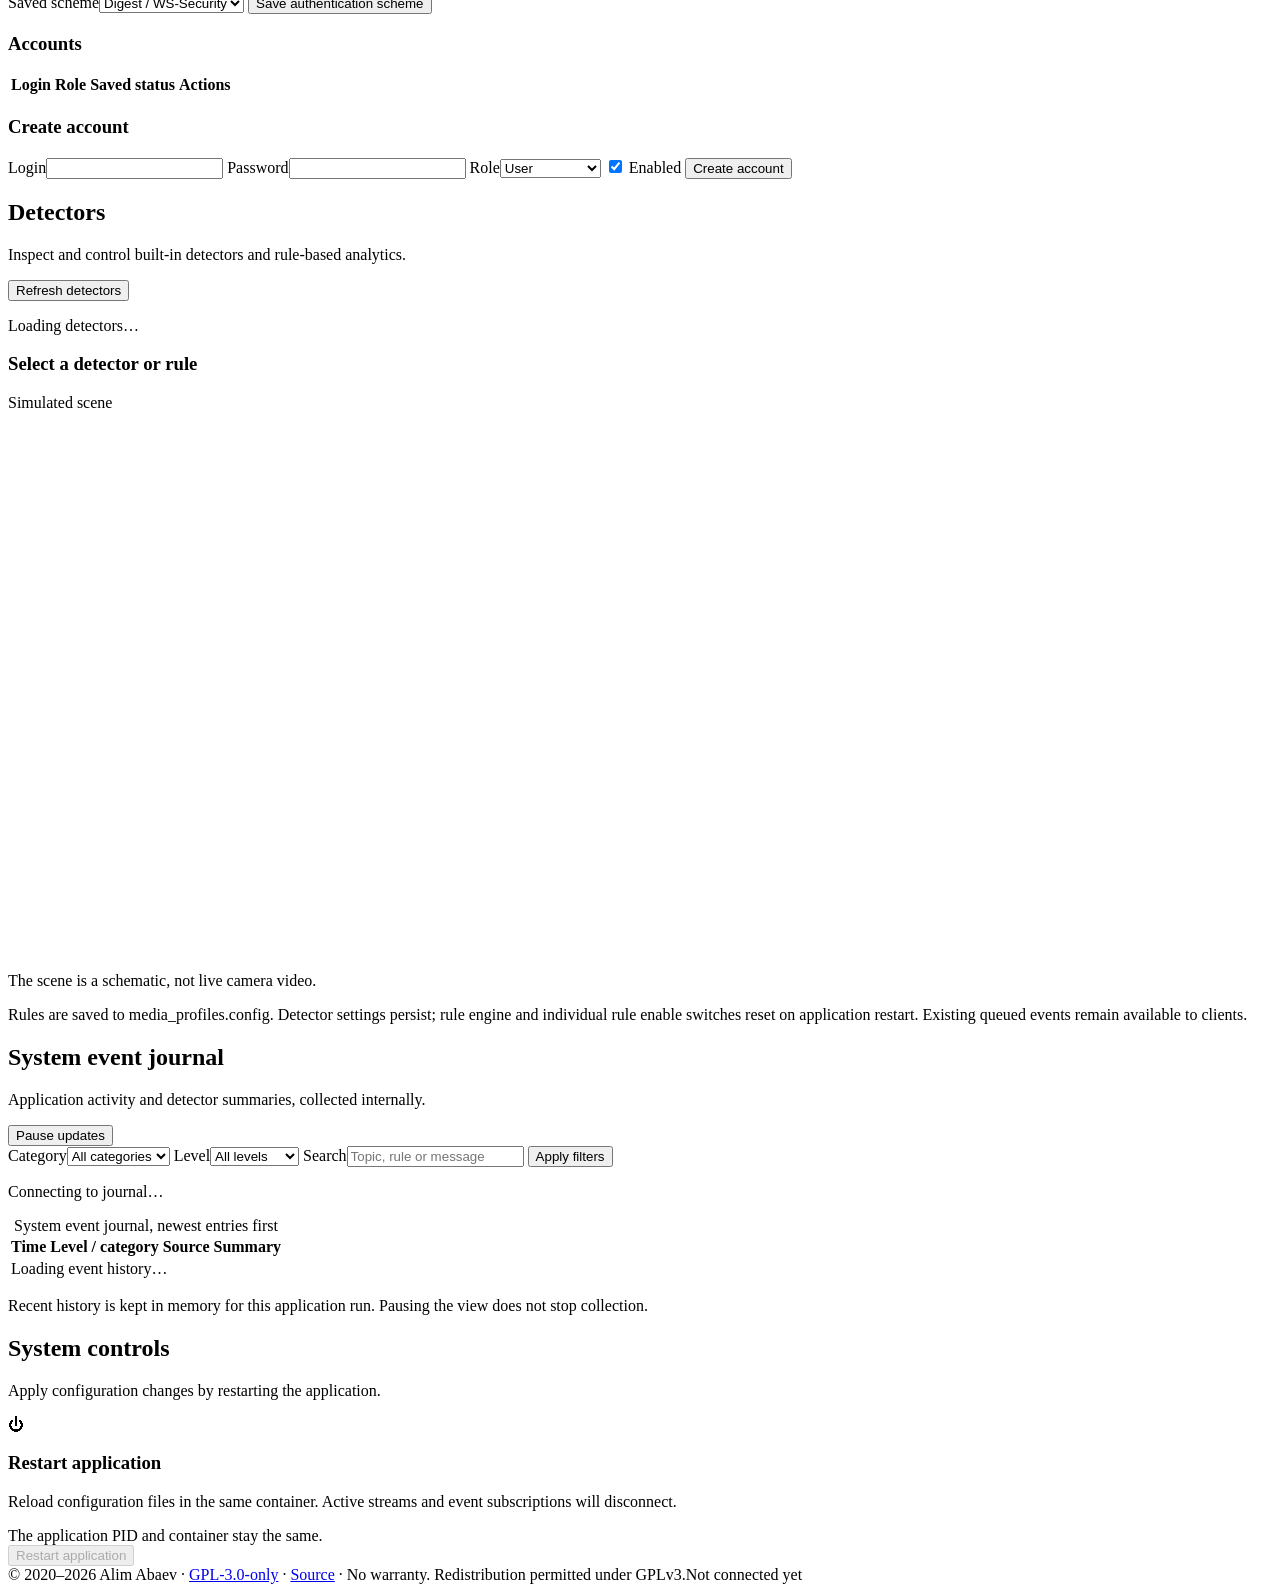
==== commit 0f6e7e7a: "Add GPLv3 licensing and corresponding-source packaging" ====
--- a/web/index.html
+++ b/web/index.html
@@ -104,7 +104,7 @@
         </article>
       </section>
       <section id="system" aria-labelledby="system-title"><div class="section-heading"><div><h2 id="system-title">System controls</h2><p>Apply configuration changes by restarting the application.</p></div></div><article class="panel restart-panel"><div class="restart-icon" aria-hidden="true">⏻</div><div class="restart-copy"><h3>Restart application</h3><p>Reload configuration files in the same container. Active streams and event subscriptions will disconnect.</p><span class="restart-note">The application PID and container stay the same.</span></div><button id="restart" class="button danger" type="button" disabled>Restart application</button></article></section>
-      <footer class="page-footer"><span>ONVIF Server Emulator<span class="footer-separator">·</span>Administration</span><span id="last-update">Not connected yet</span></footer>
+      <footer class="page-footer"><span>© 2020–2026 Alim Abaev · <a href="https://github.com/Abay11/onvif_server_emulator/blob/master/LICENSE" target="_blank" rel="noopener noreferrer">GPL-3.0-only</a> · <a href="https://github.com/Abay11/onvif_server_emulator" target="_blank" rel="noopener noreferrer">Source</a> · No warranty. Redistribution permitted under GPLv3.</span><span id="last-update">Not connected yet</span></footer>
     </main>
   </div>
   <dialog id="configuration-saved-dialog" aria-labelledby="configuration-saved-title">
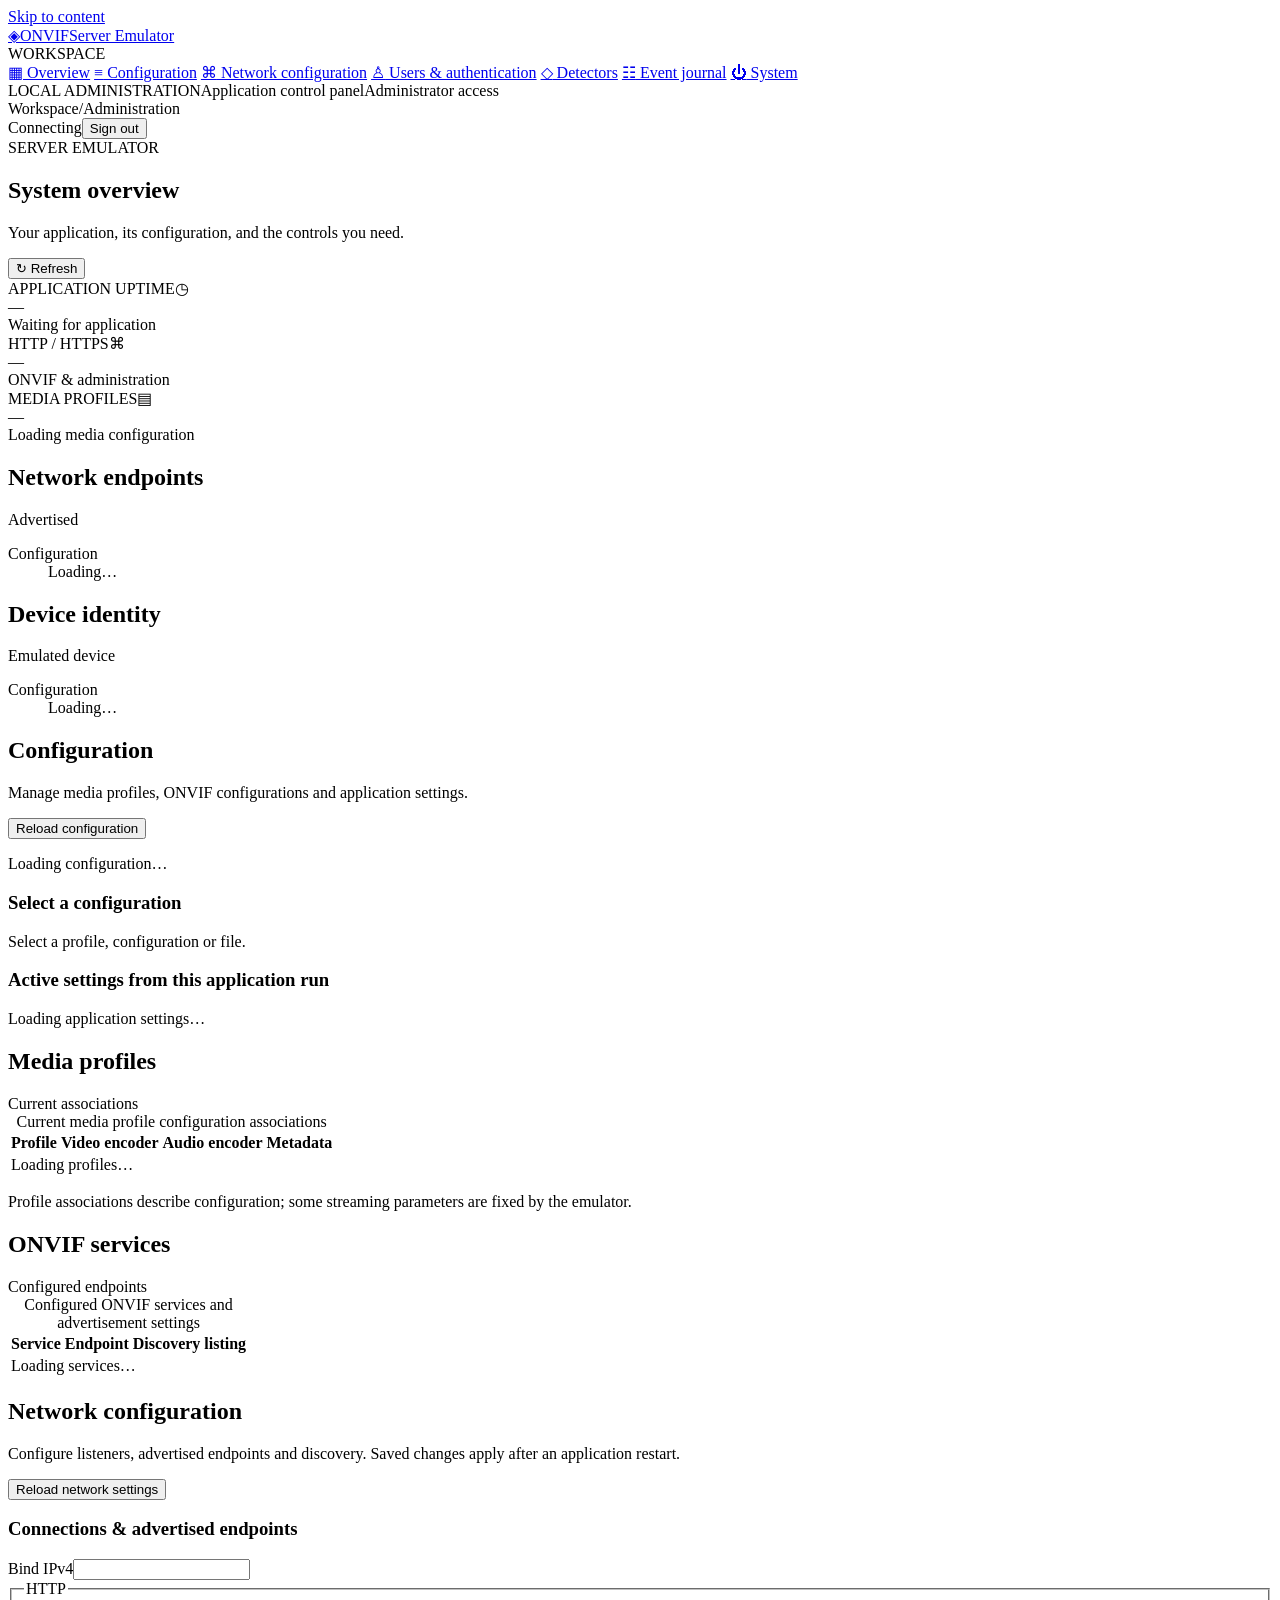
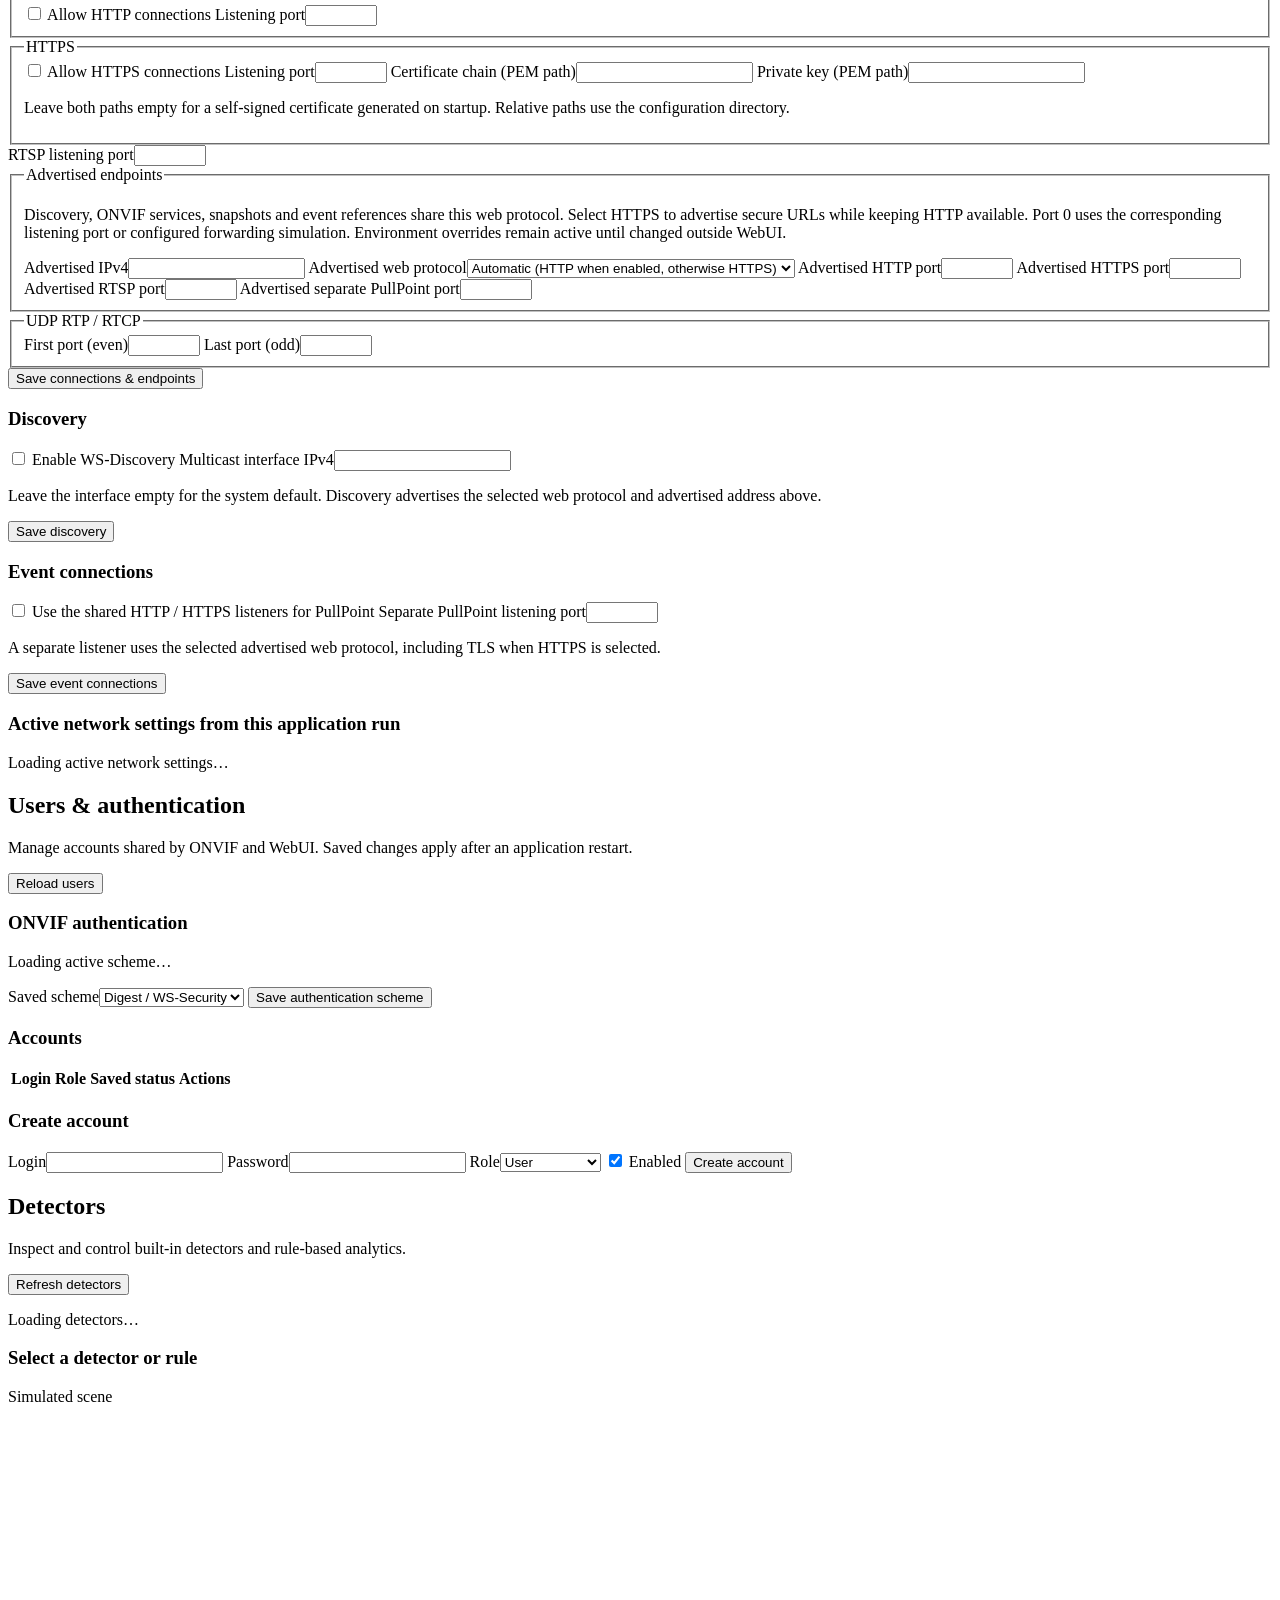
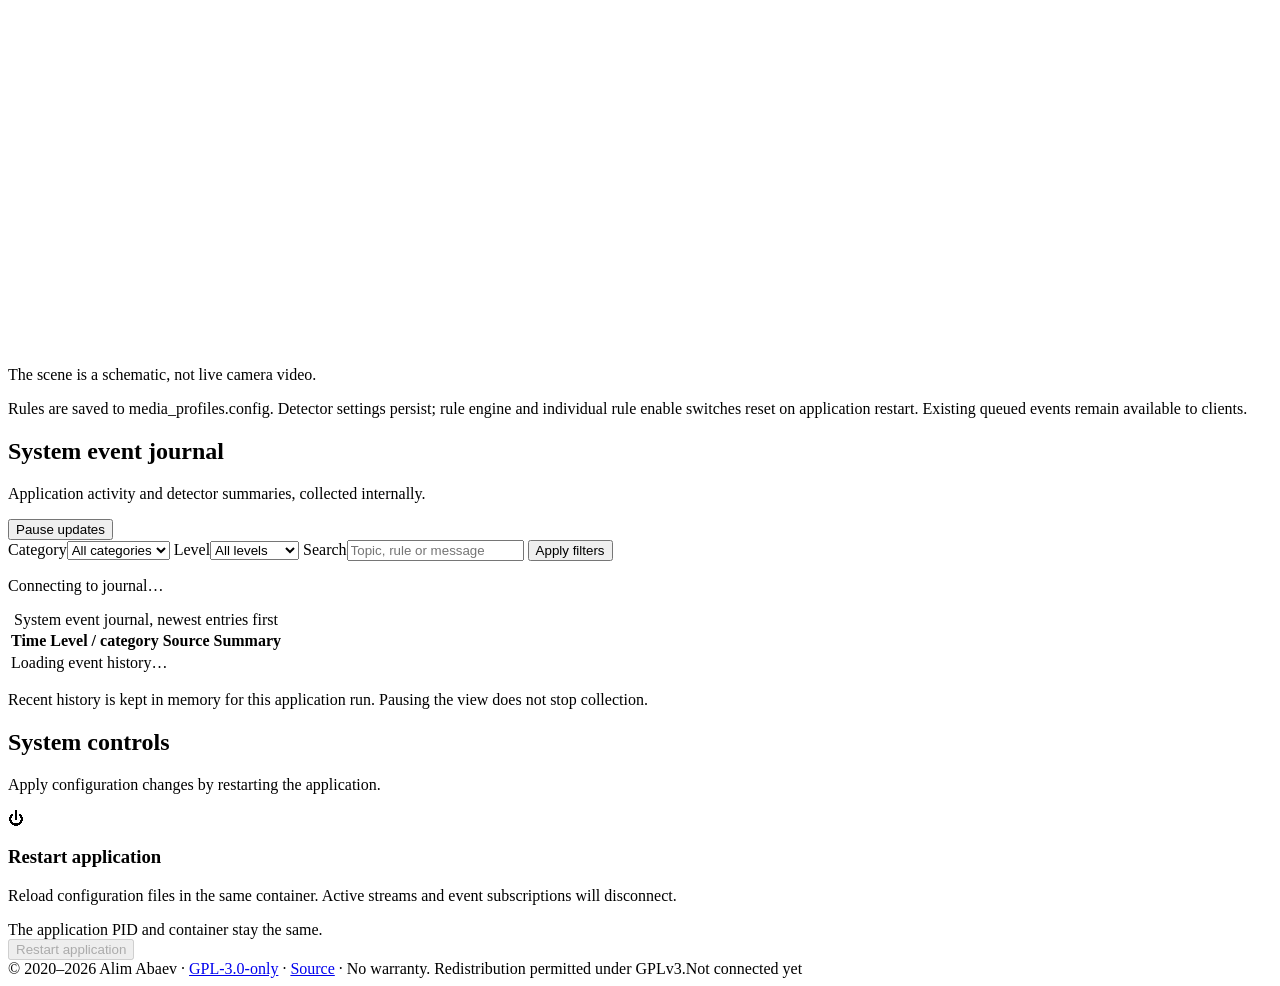
==== commit c9a91ae5: "Add HTTPS support and network configuration UI - Implemented support for HTTPS in server configurati" ====
--- a/web/index.html
+++ b/web/index.html
@@ -20,6 +20,7 @@
     <nav>
       <a class="nav-link" href="#overview"><span aria-hidden="true">▦</span> Overview</a>
       <a class="nav-link" href="#configuration"><span aria-hidden="true">≡</span> Configuration</a>
+      <a class="nav-link" href="#network"><span aria-hidden="true">⌘</span> Network configuration</a>
       <a class="nav-link" href="#users"><span aria-hidden="true">♙</span> Users &amp; authentication</a>
       <a class="nav-link" href="#detectors"><span aria-hidden="true">◇</span> Detectors</a>
       <a class="nav-link" href="#journal"><span aria-hidden="true">☷</span> Event journal</a>
@@ -35,7 +36,7 @@
         <div id="notice" class="notice" role="status" aria-live="polite" hidden></div>
         <div class="stats">
           <article class="stat"><div class="stat-label">APPLICATION UPTIME<span class="stat-icon" aria-hidden="true">◷</span></div><div class="stat-value" id="uptime">—</div><div class="stat-foot" id="process">Waiting for application</div></article>
-          <article class="stat"><div class="stat-label">HTTP LISTENER<span class="stat-icon" aria-hidden="true">⌘</span></div><div class="stat-value mono" id="http-port">—</div><div class="stat-foot" id="http-bind">ONVIF &amp; administration</div></article>
+          <article class="stat"><div class="stat-label">HTTP / HTTPS<span class="stat-icon" aria-hidden="true">⌘</span></div><div class="stat-value mono" id="http-port">—</div><div class="stat-foot" id="http-bind">ONVIF &amp; administration</div></article>
           <article class="stat"><div class="stat-label">MEDIA PROFILES<span class="stat-icon" aria-hidden="true">▤</span></div><div class="stat-value" id="profile-count">—</div><div class="stat-foot" id="metadata-status">Loading media configuration</div></article>
         </div>
         <div class="summary-grid"><article class="panel"><div class="panel-heading"><h2>Network endpoints</h2><span class="tag">Advertised</span></div><dl id="network-summary" class="key-values"><dt>Configuration</dt><dd>Loading…</dd></dl></article><article class="panel"><div class="panel-heading"><h2>Device identity</h2><span class="tag">Emulated device</span></div><dl id="device-summary" class="key-values"><dt>Configuration</dt><dd>Loading…</dd></dl></article></div>
@@ -52,6 +53,62 @@
         <div class="panel config-panel" id="settings"><p class="loading">Loading application settings…</p></div>
         <article class="panel table-panel"><div class="panel-heading"><h2>Media profiles</h2><span class="tag">Current associations</span></div><div class="table-scroll"><table><caption class="sr-only">Current media profile configuration associations</caption><thead><tr><th>Profile</th><th>Video encoder</th><th>Audio encoder</th><th>Metadata</th></tr></thead><tbody id="profiles-body"><tr><td colspan="4">Loading profiles…</td></tr></tbody></table></div><p class="table-note">Profile associations describe configuration; some streaming parameters are fixed by the emulator.</p></article>
         <article class="panel table-panel"><div class="panel-heading"><h2>ONVIF services</h2><span class="tag">Configured endpoints</span></div><div class="table-scroll"><table><caption class="sr-only">Configured ONVIF services and advertisement settings</caption><thead><tr><th>Service</th><th>Endpoint</th><th>Discovery listing</th></tr></thead><tbody id="services-body"><tr><td colspan="3">Loading services…</td></tr></tbody></table></div></article>
+      </section>
+      <section id="network" aria-labelledby="network-title">
+        <div class="section-heading"><div><h2 id="network-title">Network configuration</h2><p>Configure listeners, advertised endpoints and discovery. Saved changes apply after an application restart.</p></div><button id="network-refresh" class="button secondary" type="button">Reload network settings</button></div>
+        <p id="network-message" class="notice" role="status" aria-live="polite" hidden></p>
+        <p id="network-restart" class="notice" role="status" hidden></p>
+        <div id="network-workspace">
+          <article class="panel"><div class="panel-heading"><h3>Connections &amp; advertised endpoints</h3></div>
+            <form id="network-connections" class="detector-form detector-settings" data-network-file="common.config">
+              <label>Bind IPv4<input data-network-path="addresses.ipv4" required></label>
+              <fieldset><legend>HTTP</legend>
+                <label><input type="checkbox" data-network-path="http.enabled" data-network-type="boolean"> Allow HTTP connections</label>
+                <label>Listening port<input type="number" min="1" max="65535" required data-network-path="addresses.http_port" data-network-type="number"></label>
+              </fieldset>
+              <fieldset><legend>HTTPS</legend>
+                <label><input type="checkbox" data-network-path="https.enabled" data-network-type="boolean"> Allow HTTPS connections</label>
+                <label>Listening port<input type="number" min="1" max="65535" required data-network-path="addresses.https_port" data-network-type="number"></label>
+                <label>Certificate chain (PEM path)<input data-network-path="https.certificate"></label>
+                <label>Private key (PEM path)<input data-network-path="https.private_key"></label>
+                <p class="table-note">Leave both paths empty for a self-signed certificate generated on startup. Relative paths use the configuration directory.</p>
+              </fieldset>
+              <label>RTSP listening port<input type="number" min="1" max="65535" required data-network-path="addresses.rtsp_port" data-network-type="number"></label>
+              <fieldset><legend>Advertised endpoints</legend>
+                <p class="table-note">Discovery, ONVIF services, snapshots and event references share this web protocol. Select HTTPS to advertise secure URLs while keeping HTTP available. Port 0 uses the corresponding listening port or configured forwarding simulation. Environment overrides remain active until changed outside WebUI.</p>
+                <label>Advertised IPv4<input data-network-path="advertised.ipv4" required></label>
+                <label>Advertised web protocol<select data-network-path="advertised.web_scheme"><option value="auto">Automatic (HTTP when enabled, otherwise HTTPS)</option><option value="http">HTTP</option><option value="https">HTTPS</option></select></label>
+                <label>Advertised HTTP port<input type="number" min="0" max="65535" required data-network-path="advertised.http_port" data-network-type="number"></label>
+                <label>Advertised HTTPS port<input type="number" min="0" max="65535" required data-network-path="advertised.https_port" data-network-type="number"></label>
+                <label>Advertised RTSP port<input type="number" min="0" max="65535" required data-network-path="advertised.rtsp_port" data-network-type="number"></label>
+                <label>Advertised separate PullPoint port<input type="number" min="0" max="65535" required data-network-path="advertised.pullpoint_port" data-network-type="number"></label>
+              </fieldset>
+              <fieldset><legend>UDP RTP / RTCP</legend>
+                <label>First port (even)<input type="number" min="2" max="65534" step="2" required data-network-path="rtp.port_min" data-network-type="number"></label>
+                <label>Last port (odd)<input type="number" min="3" max="65535" step="2" required data-network-path="rtp.port_max" data-network-type="number"></label>
+              </fieldset>
+              <button class="button secondary" type="submit">Save connections &amp; endpoints</button>
+            </form>
+          </article>
+          <article class="panel"><div class="panel-heading"><h3>Discovery</h3></div>
+            <form id="network-discovery" class="detector-form detector-settings" data-network-file="discovery.config">
+              <label><input type="checkbox" data-network-path="enabled" data-network-type="boolean"> Enable WS-Discovery</label>
+              <label>Multicast interface IPv4<input data-network-path="interface_ipv4"></label>
+              <p class="table-note">Leave the interface empty for the system default. Discovery advertises the selected web protocol and advertised address above.</p>
+              <button class="button secondary" type="submit">Save discovery</button>
+            </form>
+          </article>
+          <article class="panel"><div class="panel-heading"><h3>Event connections</h3></div>
+            <form id="network-events" class="detector-form detector-settings" data-network-file="event.config">
+              <label><input type="checkbox" data-network-path="PullPoint.UseHttpServerPort" data-network-type="boolean"> Use the shared HTTP / HTTPS listeners for PullPoint</label>
+              <label>Separate PullPoint listening port<input type="number" min="1" max="65535" required data-network-path="PullPoint.Port" data-network-type="number"></label>
+              <p class="table-note">A separate listener uses the selected advertised web protocol, including TLS when HTTPS is selected.</p>
+              <button class="button secondary" type="submit">Save event connections</button>
+            </form>
+          </article>
+        </div>
+        <h3>Active network settings from this application run</h3>
+        <div class="panel config-panel" id="network-active-settings"><p class="loading">Loading active network settings…</p></div>
       </section>
       <section id="users" aria-labelledby="users-title">
         <div class="section-heading"><div><h2 id="users-title">Users &amp; authentication</h2><p>Manage accounts shared by ONVIF and WebUI. Saved changes apply after an application restart.</p></div><button id="users-refresh" class="button secondary" type="button">Reload users</button></div>
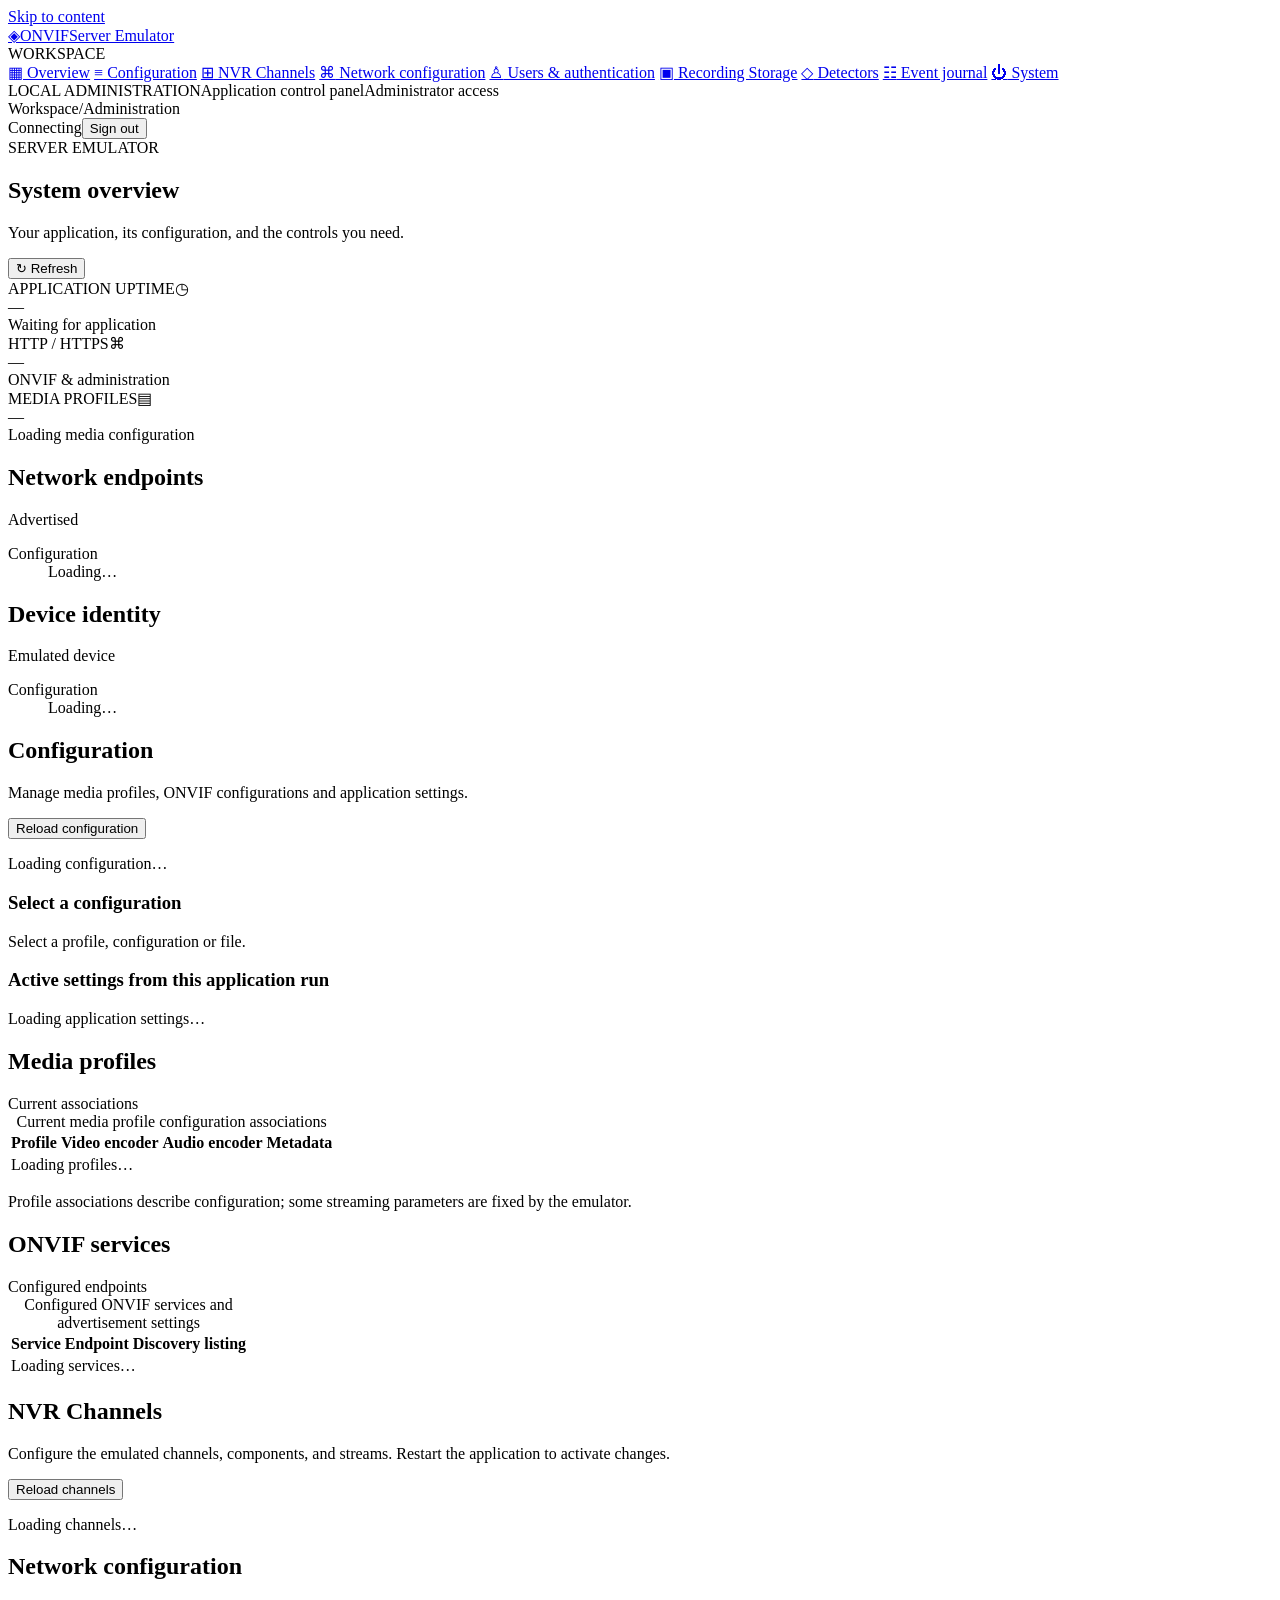
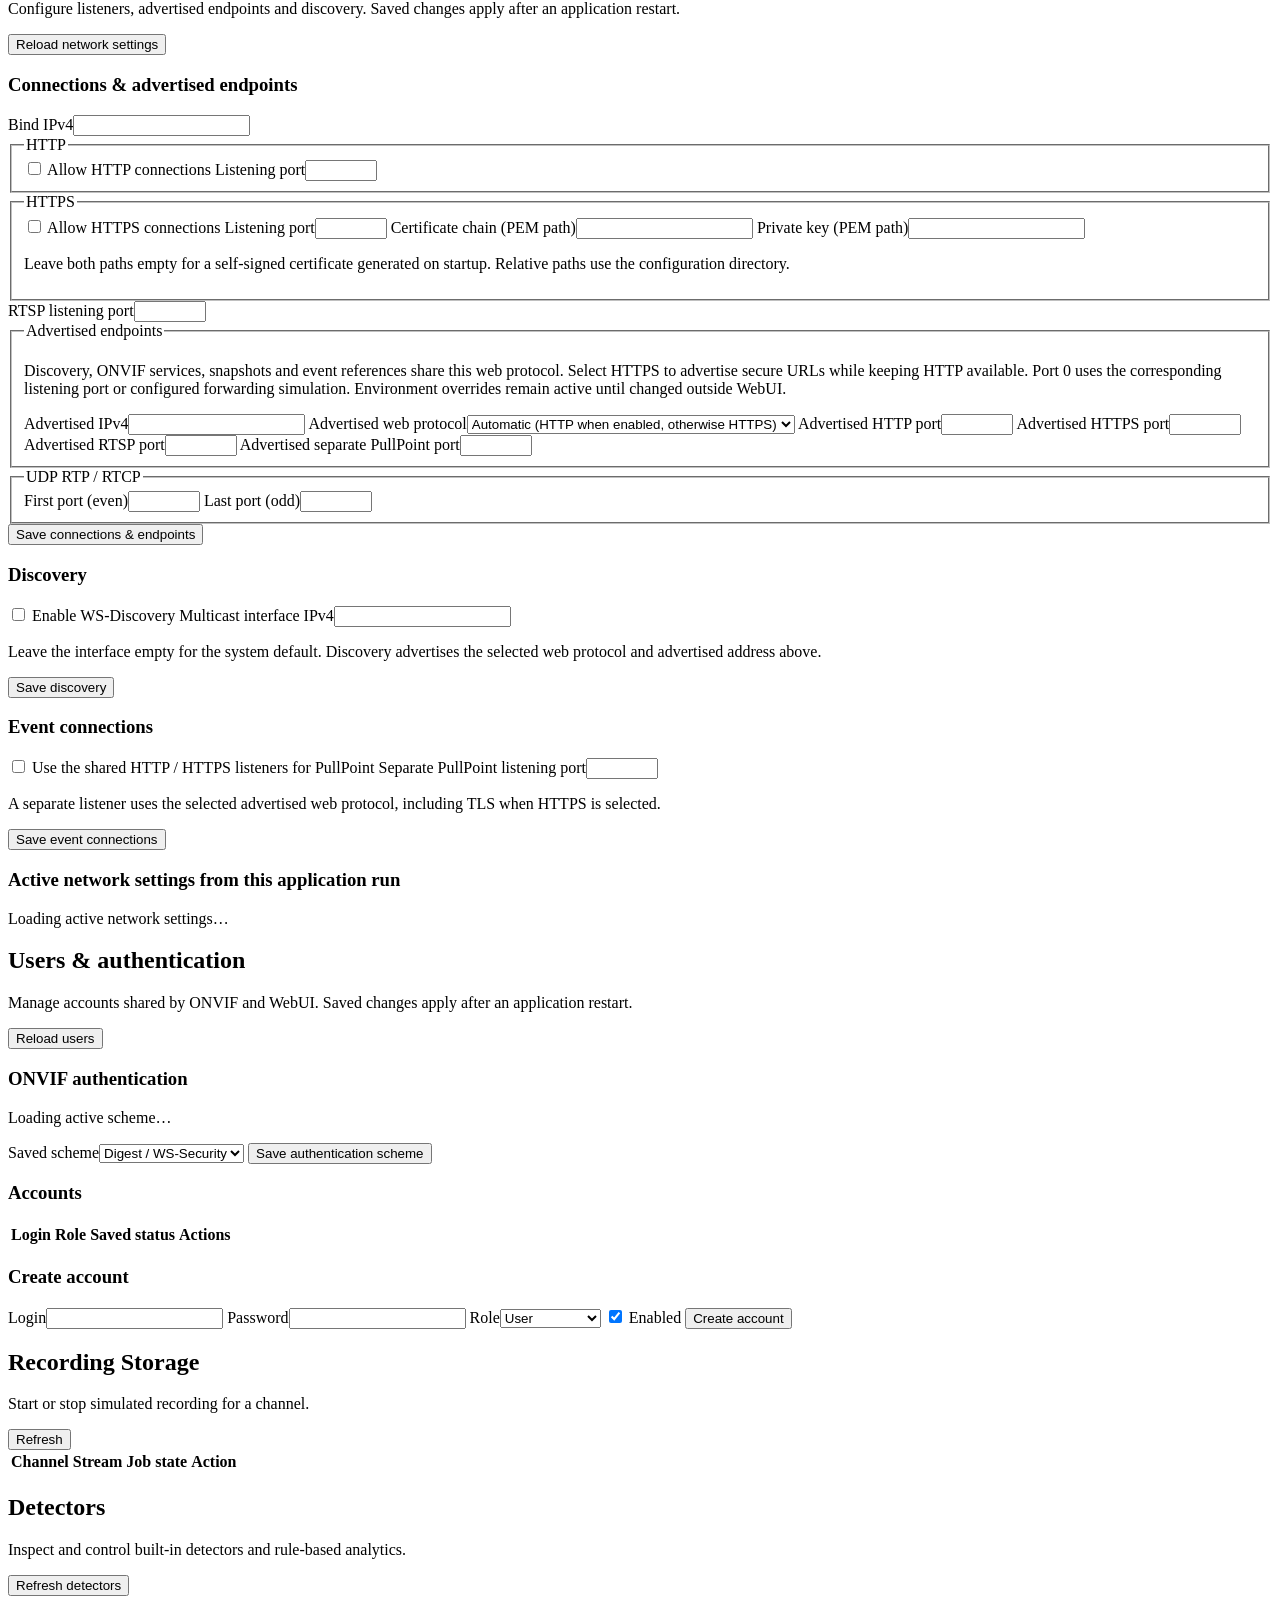
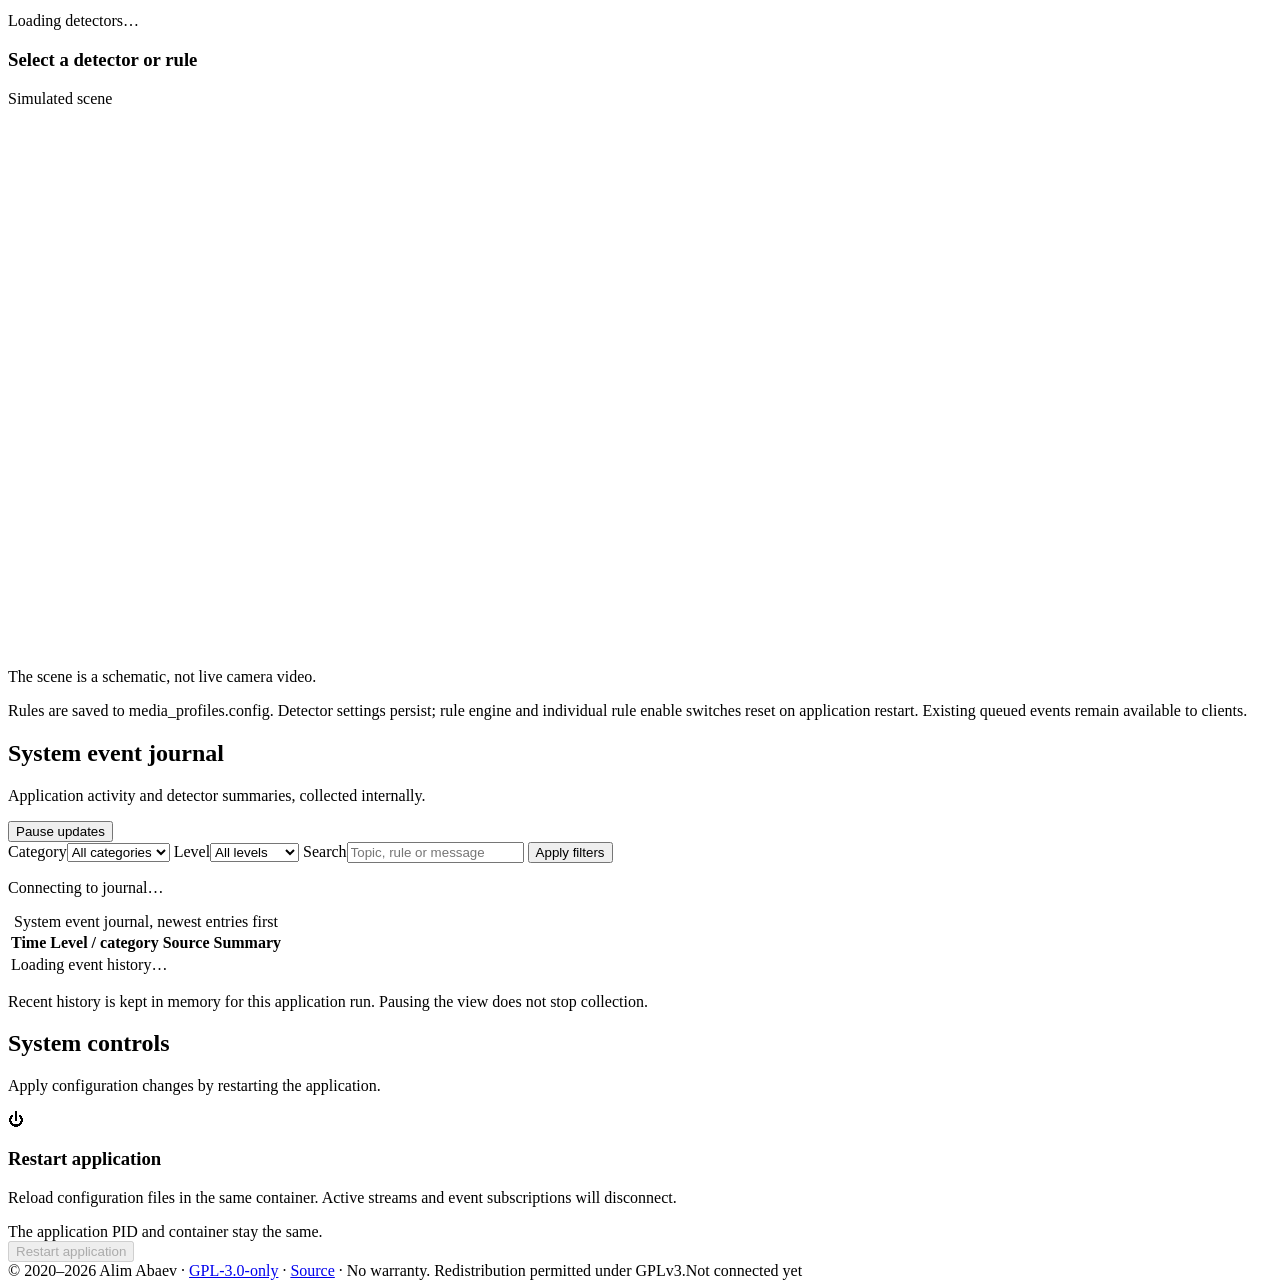
==== commit 1d39b9cd: "Enhance detector settings and channel management - Introduced scoped family function to manage detec" ====
--- a/web/index.html
+++ b/web/index.html
@@ -20,8 +20,10 @@
     <nav>
       <a class="nav-link" href="#overview"><span aria-hidden="true">▦</span> Overview</a>
       <a class="nav-link" href="#configuration"><span aria-hidden="true">≡</span> Configuration</a>
+      <a class="nav-link" href="#channels"><span aria-hidden="true">⊞</span> NVR Channels</a>
       <a class="nav-link" href="#network"><span aria-hidden="true">⌘</span> Network configuration</a>
       <a class="nav-link" href="#users"><span aria-hidden="true">♙</span> Users &amp; authentication</a>
+      <a class="nav-link" href="#recordings"><span aria-hidden="true">▣</span> Recording Storage</a>
       <a class="nav-link" href="#detectors"><span aria-hidden="true">◇</span> Detectors</a>
       <a class="nav-link" href="#journal"><span aria-hidden="true">☷</span> Event journal</a>
       <a class="nav-link" href="#system"><span aria-hidden="true">⏻</span> System</a>
@@ -53,6 +55,12 @@
         <div class="panel config-panel" id="settings"><p class="loading">Loading application settings…</p></div>
         <article class="panel table-panel"><div class="panel-heading"><h2>Media profiles</h2><span class="tag">Current associations</span></div><div class="table-scroll"><table><caption class="sr-only">Current media profile configuration associations</caption><thead><tr><th>Profile</th><th>Video encoder</th><th>Audio encoder</th><th>Metadata</th></tr></thead><tbody id="profiles-body"><tr><td colspan="4">Loading profiles…</td></tr></tbody></table></div><p class="table-note">Profile associations describe configuration; some streaming parameters are fixed by the emulator.</p></article>
         <article class="panel table-panel"><div class="panel-heading"><h2>ONVIF services</h2><span class="tag">Configured endpoints</span></div><div class="table-scroll"><table><caption class="sr-only">Configured ONVIF services and advertisement settings</caption><thead><tr><th>Service</th><th>Endpoint</th><th>Discovery listing</th></tr></thead><tbody id="services-body"><tr><td colspan="3">Loading services…</td></tr></tbody></table></div></article>
+      </section>
+      <section id="channels" aria-labelledby="channels-title">
+        <div class="section-heading"><div><h2 id="channels-title">NVR Channels</h2><p>Configure the emulated channels, components, and streams. Restart the application to activate changes.</p></div><button id="channels-refresh" class="button secondary" type="button">Reload channels</button></div>
+        <p id="channels-message" class="notice" role="status" aria-live="polite" hidden></p>
+        <p id="channels-restart" class="notice" role="status" hidden></p>
+        <article id="channels-workspace" class="panel"><div id="channels-editor" class="detector-settings"><p>Loading channels…</p></div></article>
       </section>
       <section id="network" aria-labelledby="network-title">
         <div class="section-heading"><div><h2 id="network-title">Network configuration</h2><p>Configure listeners, advertised endpoints and discovery. Saved changes apply after an application restart.</p></div><button id="network-refresh" class="button secondary" type="button">Reload network settings</button></div>
@@ -129,6 +137,14 @@
           </form></article>
         </div>
       </section>
+      <section id="recordings" aria-labelledby="recordings-title">
+        <div class="section-heading"><div><h2 id="recordings-title">Recording Storage</h2><p>Start or stop simulated recording for a channel.</p></div><button id="recordings-refresh" class="button secondary" type="button">Refresh</button></div>
+        <p id="recordings-message" class="notice" role="status" aria-live="polite" hidden></p>
+        <article class="panel table-panel"><div class="table-scroll"><table>
+          <thead><tr><th>Channel</th><th>Stream</th><th>Job state</th><th>Action</th></tr></thead>
+          <tbody id="recordings-jobs"></tbody>
+        </table></div></article>
+      </section>
       <section id="detectors" aria-labelledby="detector-title">
         <div class="section-heading"><div><h2 id="detector-title">Detectors</h2><p>Inspect and control built-in detectors and rule-based analytics.</p></div><button id="detector-refresh" class="button secondary" type="button">Refresh detectors</button></div>
         <p id="detector-message" class="notice" role="status" aria-live="polite">Loading detectors…</p>
